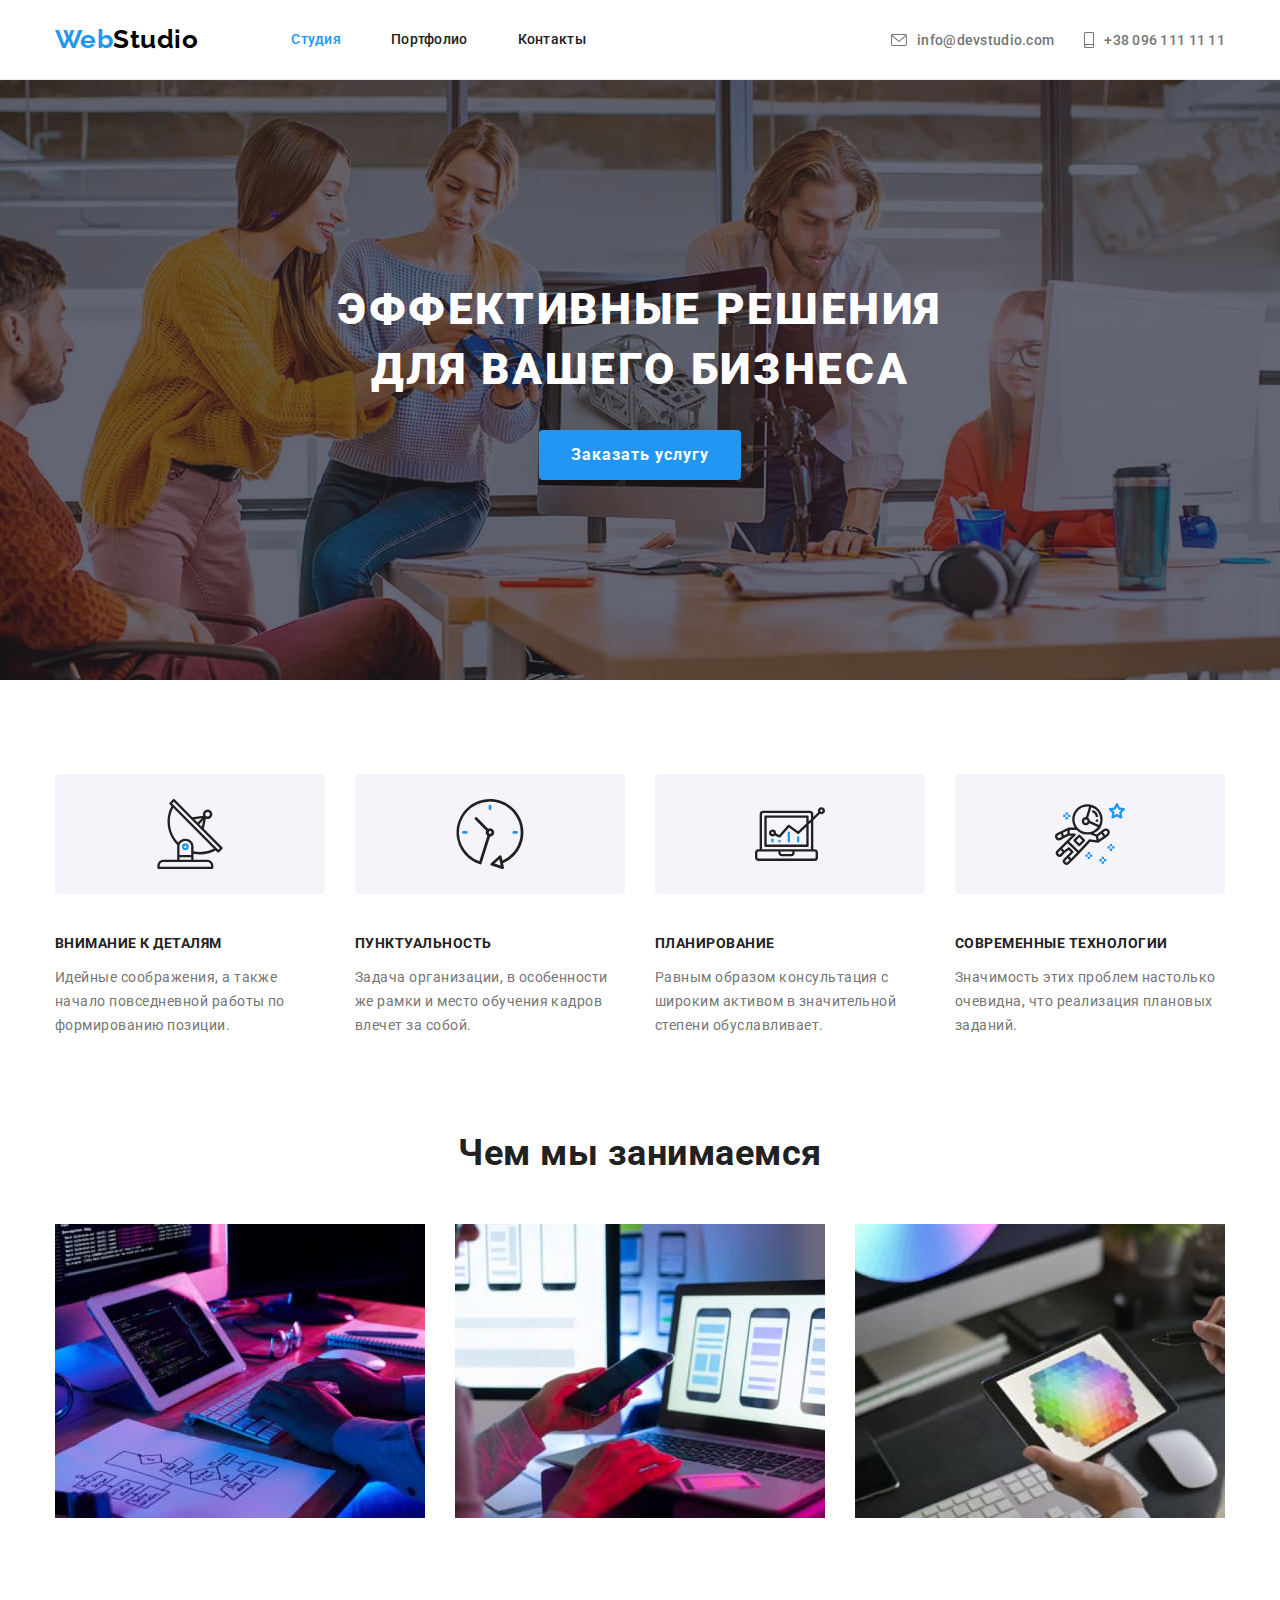
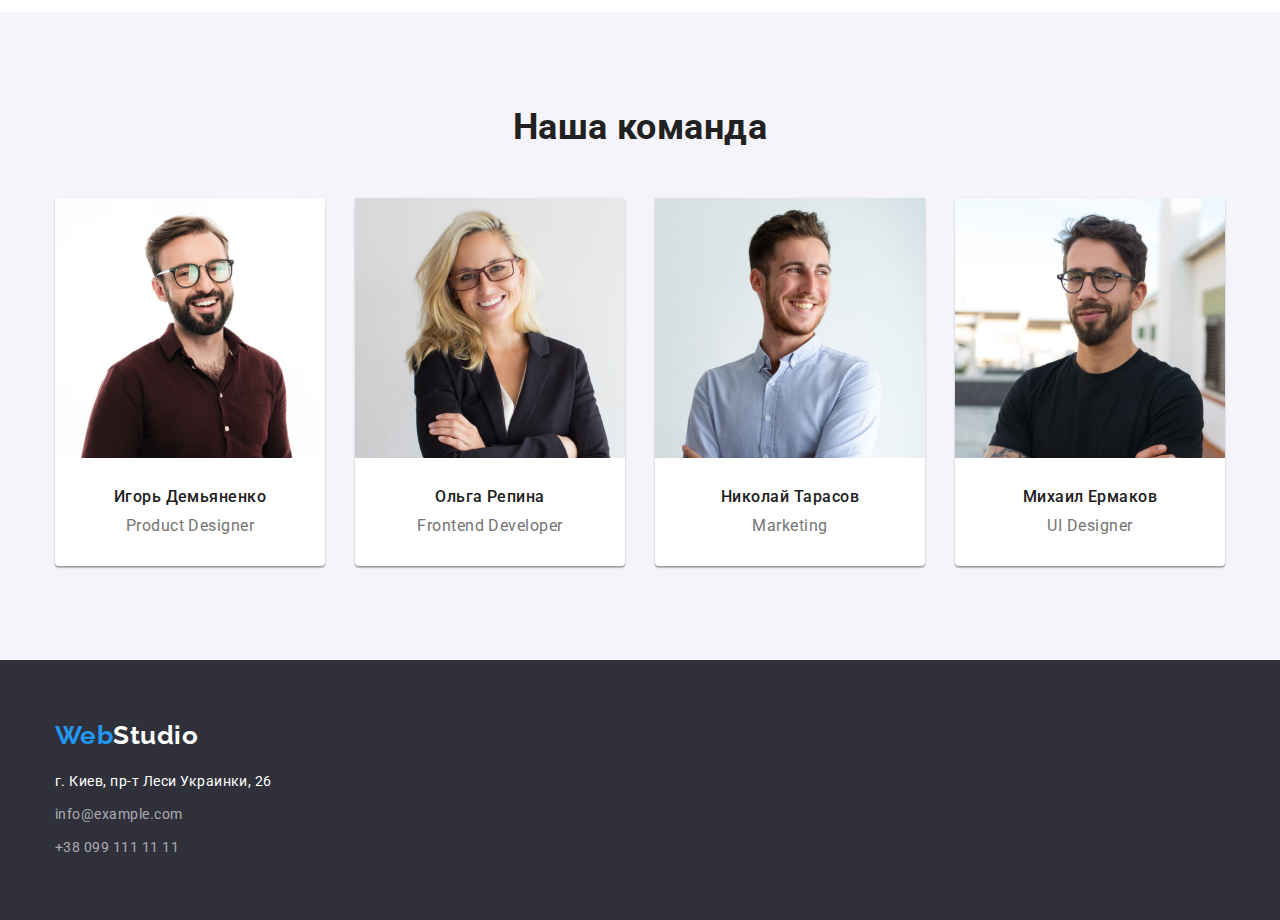
==== index.html @ 2cb815b3 "v0.2 header is over" ====
<!DOCTYPE html>
<html lang="ru">
<head>
	<meta charset="UTF-8">
	<meta http-equiv="X-UA-Compatible" content="IE=edge">
	<meta name="viewport" content="width=device-width, initial-scale=1.0">
	<title>Студия</title>   
	<meta name="description" content="студия разработчик программ создать сайт приложение">
	<link rel="preconnect" href="https://fonts.googleapis.com">
	<link rel="preconnect" href="https://fonts.gstatic.com" crossorigin>    
	<link href="https://fonts.googleapis.com/css2?family=Raleway:wght@700&family=Roboto:wght@400;500;700;900&display=swap" rel="stylesheet">
	<link rel="stylesheet" href="https://cdnjs.cloudflare.com/ajax/libs/modern-normalize/1.1.0/modern-normalize.min.css" />
	<link rel="stylesheet" href="./css/styles.css" />
</head>
<body>

	<header class="header">
		<div class="header-wrap container">
			<nav class="nav">
				<a class="logo logo-inner" href="./index.html" lang="en">
					Web<span class="header-logo-color">Studio</span>
				</a>
				<ul class="nav-list">
					<li class="nav-item">
						<a class="nav-link current" href="./index.html">
							Студия
						</a>
					</li>
					<li class="nav-item">
						<a class="nav-link" href="./portfolio.html">
							Портфолио
						</a>
					</li>
					<li class="nav-item">
						<a class="nav-link" href="#!">
							Контакты
						</a>
					</li>
				</ul>
			</nav>
			<ul class="contacts-list">
				<li class="contacts-item">
					<a class="contacts-link" href="mailto:info@devstudio.com">
						<svg class="icon-contacts" width="16" height="12">
							<use href="./images/icons.svg#icon-mail"></use>
						</svg>
						info@devstudio.com
					</a>
				</li>
				<li class="contacts-item">
					<a class="contacts-link" href="tel:+380961111111">
						<svg class="icon-contacts" width="10" height="16">
							<use href="./images/icons.svg#icon-telephone"></use>
						</svg>
						+38 096 111 11 11
					</a>
				</li>
			</ul>
		</div>
	</header>

	<main>

		<!-- Hero section -->
		<section class="hero-section overlay">
			<div class="container">
				<h1 class="hero-title">Эффективные решения для вашего бизнеса</h1>
				<button class="hero-btn" type="button">Заказать услугу</button>
			</div>
		</section>
				
		<!-- Our quality section -->
		<section class="section features-section">
			<div class="container">
				<h2 class="visually-hidden">Важные качества для Вашего бизнеса</h2>
				<ul class="features">
					<li class="features-item">
						<svg class="icon-feactures" width="270" height="120">
							<use href="./images/icons.svg#icon-features-1" ></use>
						</svg>
						<h3 class="features-title">Внимание к деталям</h3>
						<p>
							Идейные соображения, а также начало повседневной работы по формированию позиции.
						</p>
					</li>
					<li class="features-item">
						<svg class="icon-feactures" width="270" height="120">
							<use href="./images/icons.svg#icon-features-2"></use>
						</svg>
						<h3 class="features-title">Пунктуальность</h3>
						<p>
							Задача организации, в особенности же рамки и место обучения кадров влечет за собой.
						</p>
					</li>
					<li class="features-item">
						<svg class="icon-feactures" width="270" height="120">
							<use href="./images/icons.svg#icon-features-3"></use>
						</svg>
						<h3 class="features-title">Планирование</h3>
						<p>
							Равным образом консультация с широким активом в значительной степени обуславливает.
						</p>
					</li>
					<li class="features-item">
						<svg class="icon-feactures" width="270" height="120">
							<use href="./images/icons.svg#icon-features-4"></use>
						</svg>
						<h3 class="features-title">Современные технологии</h3>
						<p>
							Значимость этих проблем настолько очевидна, что реализация плановых заданий.
						</p>
					</li>
				</ul>
			</div>
		</section>
		
		<!-- What are we doing section -->
		<section class="section">
			<div class="container">
				<h2 class="section-title">Чем мы занимаемся</h2>
				<ul class="about">
					<li class="about-item">
						<img src="./images/what-we-are-doing-1.jpg" alt="Создаем структуру сайта" width="370" height="294">
					</li>
					<li class="about-item">
						<img src="./images/what-we-are-doing-2.jpg" alt="Адаптируем под мобильные платформы" width="370" height="294">
					</li>
					<li class="about-item">
						<img src="./images/what-we-are-doing-3.jpg" alt="Делаем оформление сайта" width="370" height="294">
					</li>
				</ul>
			</div>
		</section>
		
		<!-- Our teams section -->
		<section class="section teams-section">
			<div class="container">
				<h2 class="section-title">Наша команда</h2>
				<ul class="teams">
					<li class="teams-item">
						<img src="./images/team-member-1.jpg" alt="Член команды" width="270" height="260">
						<div class="teams-inner">
							<h3 class="teams-title">Игорь Демьяненко</h3>
							<p class="teams-text" lang="en">Product Designer</p>
						</div>
					</li>
					<li class="teams-item">
						<img src="./images/team-member-2.jpg" alt="Член команды" width="270" height="260">
						<div class="teams-inner">
							<h3 class="teams-title">Ольга Репина</h3>
							<p class="teams-text" lang="en">Frontend Developer</p>
						</div>
					</li>
					<li class="teams-item">
						<img src="./images/team-member-3.jpg" alt="Член команды" width="270" height="260">
						<div class="teams-inner">
							<h3 class="teams-title">Николай Тарасов</h3>
							<p class="teams-text" lang="en">Marketing</p>
						</div>
					</li>
					<li class="teams-item">
						<img src="./images/team-member-4.jpg" alt="Член команды" width="270" height="260">
						<div class="teams-inner">
							<h3 class="teams-title">Михаил Ермаков</h3>
							<p class="teams-text" lang="en">UI Designer</p>
						</div>
					</li>
				</ul>
			</div>
		</section>
		
	</main>

	<footer class="footer">
		<div class="container">
			<a class="logo" href="./index.html" lang="en">
				Web<span class="footer-logo-color">Studio</span>
			</a>
			<address class="address">
				<ul>
					<li class="address-item">
						<a class="address-link"
							href="https://www.google.com/maps/place/%D0%B1%D1%83%D0%BB.+%D0%9B%D0%B5%D1%81%D0%B8+%D0%A3%D0%BA%D1%80%D0%B0%D0%B8%D0%BD%D0%BA%D0%B8,+26,+%D0%9A%D0%B8%D0%B5%D0%B2,+02000/@50.4265807,30.5361971,17z/data=!3m1!4b1!4m5!3m4!1s0x40d4cf0e033ecbe9:0x57a4dffefec77da0!8m2!3d50.4265807!4d30.5383858"
							rel="noopener noreferrer" target="_blank">г. Киев, пр-т Леси Украинки, 26
						</a>
					</li>
					<li class="address-item">
						<a class="address-contact" href="mailto:info@example.com">
							info@example.com
						</a>
					</li>
					<li class="address-item">
						<a class="address-contact" href="tel:+380991111111">
							+38 099 111 11 11
						</a>
					</li>
				</ul>
			</address>
		</div>
	</footer>

</body>
</html>
---- css/styles.css ----
/* Variable --------------------------------------------------------------------------- */

:root {
  --title-primary-color: #ffffff;
  --title-secondary-color: #212121;

  --text-primary-color: #757575;
  --text-secondary-color: #212121;
  --text-tertiary-color: #ffffff;
  --accent-color: #2196f3;

  --background-primary: #ffffff;
  --background-secondary: #2f303a;
  --background-tertiary: #f5f4fa;

  --logo-second-part-header: #000000;
  --logo-second-part-footer: #ffffff;

  --contacts-footer: rgba(255, 255, 255, 0.6);

  --header-bottom-line: #ececec;
  --background-hero-btn-hvr: #188ce8;
  --background-filter-btn: #f5f4fa;
}

/* Basic Elements ----------------------------------------------------------------- */

body {
  font-family: 'Roboto', sans-serif;
  line-height: 1.17;
  letter-spacing: 0.03em;
  color: var(--text-primary-color);

  background-color: var(--background-primary);
}

h1,
h2,
h3,
h4,
h5,
h6,
ul,
p {
  margin: 0;
}

a {
  text-decoration: none;
}

ul {
  padding: 0;
  list-style-type: none;
}

img {
  display: block;
  max-width: 100%;
  height: auto;
}

/* Basic Layout -------------------------------------------------------------- */

.container {
  margin-left: auto;
  margin-right: auto;
  padding-left: 15px;
  padding-right: 15px;
  width: 1200px;
}

.section {
  padding-top: 94px;
  padding-bottom: 94px;
}

.features-section {
  padding-bottom: 0;
}

.teams-section {
  background-color: var(--background-tertiary);
}

.section-title {
  margin-bottom: 50px;

  font-weight: 700;
  font-size: 36px;
  text-align: center;
  color: var(--title-secondary-color);
}

.logo {
  font-family: 'Raleway', sans-serif;
  font-weight: 700;
  font-size: 26px;
  color: var(--accent-color);
}

.logo-inner {
  padding-top: 24px;
  padding-bottom: 25px;
}

.header-logo-color {
  color: var(--logo-second-part-header);
}

.footer-logo-color {
  color: var(--logo-second-part-footer);
}

.visually-hidden {
  position: absolute;
  white-space: nowrap;
  width: 1px;
  height: 1px;
  overflow: hidden;
  border: 0;
  padding: 0;
  clip: rect(0 0 0 0);
  clip-path: inset(50%);
  margin: -1px;
}

/* Header -----------------------------------------------------------------*/

.header {
  border-bottom-width: 1px;
  border-bottom-style: solid;
  border-bottom-color: var(--header-bottom-line);
}

.header-wrap {
  display: flex;
}

.nav {
  display: flex;
  align-items: center;
}

.nav-list {
  display: flex;
  margin-left: 93px;
}

.contacts-list {
  display: flex;
  align-items: center;
  margin-left: auto;
}

.nav-item + .nav-item {
  margin-left: 50px;
}

.contacts-item + .contacts-item {
  margin-left: 30px;
}

.nav-link,
.contacts-link {
  font-weight: 500;
  font-size: 14px;
  letter-spacing: 0.02em;
}

.nav-link {
  padding-top: 15px;
  padding-bottom: 15px;

  color: var(--text-secondary-color);
}

.nav-link.current {
  color: var(--accent-color);
}

.contacts-link {
  display: flex;
  align-items: center;
  padding-top: 15px;
  padding-bottom: 15px;

  color: inherit;
}

.nav-link:hover,
.nav-link:focus,
.contacts-link:hover,
.contacts-link:focus {
  color: var(--accent-color);
}

.icon-contacts {
  margin-right: 10px;
  fill: currentColor;
}

/* Content studio ---------------------------------------------------------------------*/

.hero-section {
  padding-top: 200px;
  padding-bottom: 200px;

  text-align: center;
}

.overlay {
  /* margin-left: auto;
  margin-right: auto;
  max-width: 1600px; */
  height: 600px;
  background-color: var(--background-secondary);
  background-image: linear-gradient(
      to right,
      rgba(47, 48, 58, 0.4),
      rgba(47, 48, 58, 0.4)
    ),
    url(../images/hero.jpg);
  background-repeat: no-repeat;
  background-position: center;
}

.hero-title {
  margin-bottom: 30px;
  width: 59%;
  margin-right: auto;
  margin-left: auto;

  font-weight: 900;
  font-size: 44px;
  line-height: 1.36;
  letter-spacing: 0.06em;
  text-transform: uppercase;
  color: var(--title-primary-color);
}

.hero-btn {
  padding: 10px 32px;
  min-width: 200px;

  font-weight: 700;
  font-size: 16px;
  line-height: 1.87;
  letter-spacing: 0.06em;
  color: var(--text-tertiary-color);

  background-color: var(--accent-color);
  border: 1px transparent;
  border-radius: 4px;
  box-shadow: 0px 4px 4px rgba(0, 0, 0, 0.15);

  cursor: pointer;
}

.hero-btn:hover,
.hero-btn:focus {
  background-color: var(--background-hero-btn-hvr);
}

.features {
  display: flex;

  font-size: 14px;
}

.features-item {
  width: calc((100% - 90px) / 4);

  line-height: 1.71;
}

.features-item + .features-item {
  margin-left: 30px;
}

.icon-feactures {
  margin-bottom: 30px;
}

.features-title {
  margin-bottom: 10px;

  font-weight: 700;
  font-size: 14px;
  text-transform: uppercase;
  color: var(--title-secondary-color);
}

.about {
  display: flex;
}

.about-item + .about-item {
  margin-left: 30px;
}

.teams {
  display: flex;

  font-size: 16px;
  text-align: center;
}

.teams-item {
  background-color: var(--background-primary);
  border-radius: 4px;
  box-shadow: 0px 1px 3px rgba(0, 0, 0, 0.12), 0px 1px 1px rgba(0, 0, 0, 0.14),
    0px 2px 1px rgba(0, 0, 0, 0.2);
}

.teams-item + .teams-item {
  margin-left: 30px;
}

.teams-inner {
  padding-top: 30px;
  padding-bottom: 30px;
}

.teams-title {
  font-weight: 500;
  font-size: 16px;
  color: var(--title-secondary-color);
}

.teams-text {
  margin-top: 10px;
}

/* Content portfolio ---------------------------------------------------------*/

.filter-list {
  display: flex;
  justify-content: center;
  margin-bottom: 50px;
}

.filter-item + .filter-item {
  margin-left: 8px;
}

.filter-btn {
  padding: 6px 22px;

  font-weight: 500;
  font-size: 16px;
  line-height: 1.63;
  letter-spacing: 0.03em;
  color: var(--text-secondary-color);

  background-color: var(--background-filter-btn);
  border: 1px transparent;
  border-radius: 4px;

  cursor: pointer;
}

.filter-btn:hover,
.filter-btn:focus {
  color: var(--text-tertiary-color);

  background-color: var(--accent-color);
  border: 1px transparent;
  box-shadow: 0px 2px 2px rgba(0, 0, 0, 0.12), 0px 1px 2px rgba(0, 0, 0, 0.08);
}

.portfolio-list {
  display: flex;
  flex-wrap: wrap;
}

.portfolio-item {
  width: calc((100% - 60px) / 3);
}

.portfolio-item:not(:nth-child(3n)) {
  margin-right: 30px;
}

.portfolio-item:not(:nth-last-child(-n + 3)) {
  margin-bottom: 30px;
}

.portfolio-link {
  font-weight: normal;
  font-size: 16px;
  line-height: 1.87;
  color: var(--text-primary-color);
}

.portfolio-text-wrap {
  padding: 20px 24px;

  border-bottom: 1px solid #eeeeee;
  border-right: 1px solid #eeeeee;
  border-left: 1px solid #eeeeee;
}

.portfolio-title {
  margin-bottom: 4px;

  font-weight: 700;
  font-size: 18px;
  line-height: 2;
  letter-spacing: 0.06em;
  color: var(--title-secondary-color);
}

/* Footer ------------------------------------------------------------------------ */

.footer {
  padding-top: 60px;
  padding-bottom: 60px;

  background-color: var(--background-secondary);
}

.address {
  margin-top: 20px;
}

.address-item {
  font-style: normal;
  font-size: 14px;
  line-height: 1.71;
  color: inherit;
}

.address-item + .address-item {
  margin-top: 9px;
}

.address-link {
  color: var(--text-tertiary-color);
}

.address-contact {
  color: var(--contacts-footer);
}

.address-contact:hover,
.address-contact:focus,
.address-link:hover,
.address-link:focus {
  color: var(--accent-color);
}
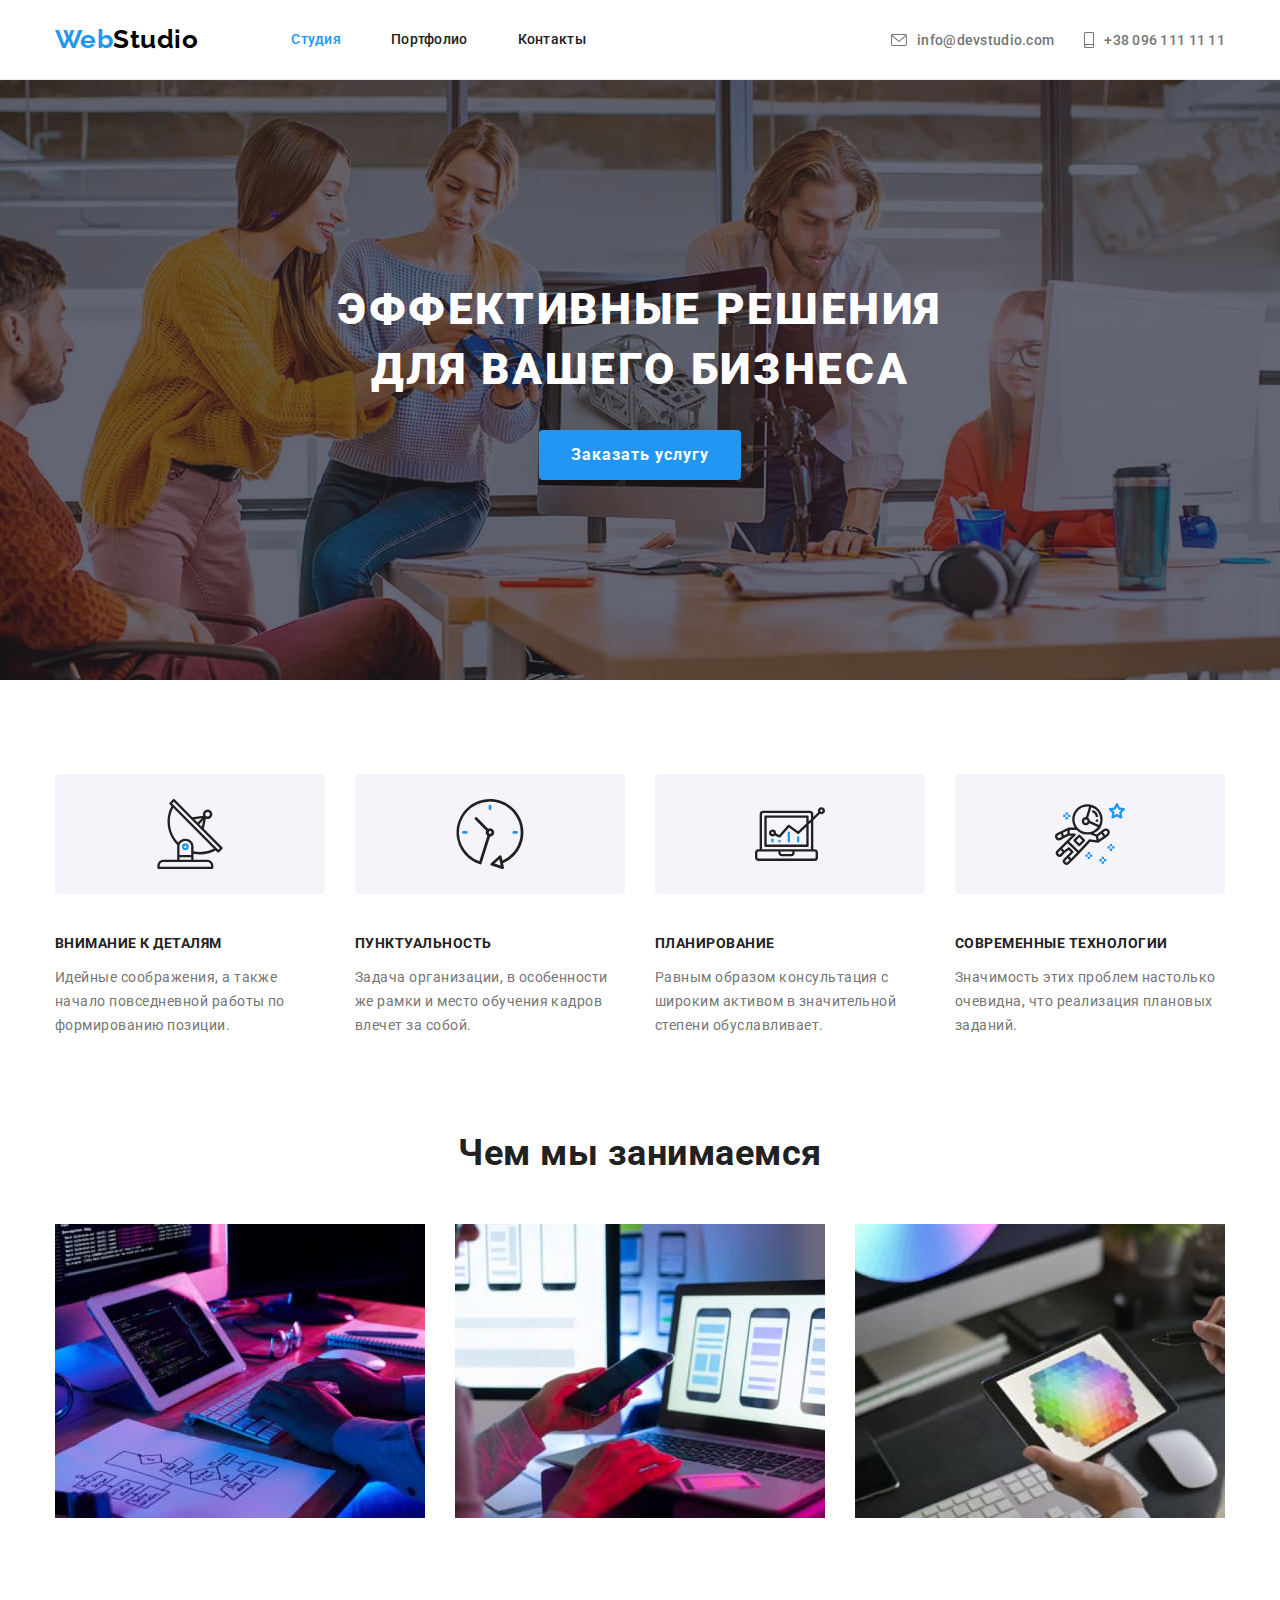
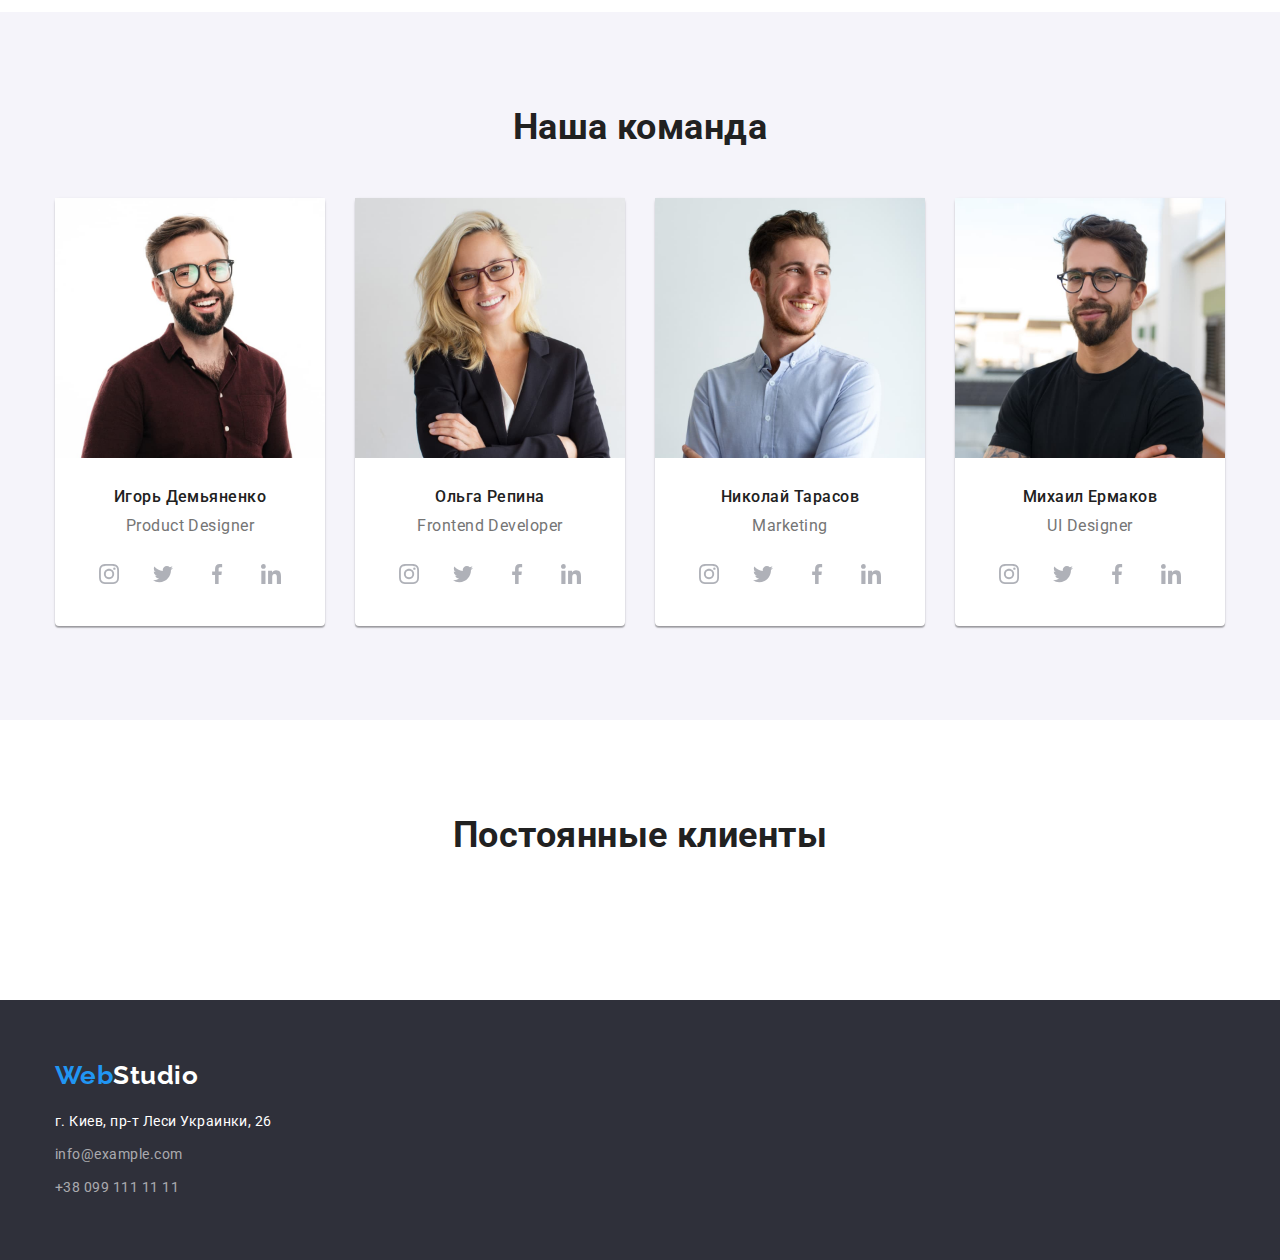
==== commit 0763b710: "v0.3 add social link in team section" ====
--- a/index.html
+++ b/index.html
@@ -75,7 +75,7 @@
 				<h2 class="visually-hidden">Важные качества для Вашего бизнеса</h2>
 				<ul class="features">
 					<li class="features-item">
-						<svg class="icon-feactures" width="270" height="120">
+						<svg class="icon-features" width="270" height="120">
 							<use href="./images/icons.svg#icon-features-1" ></use>
 						</svg>
 						<h3 class="features-title">Внимание к деталям</h3>
@@ -84,7 +84,7 @@
 						</p>
 					</li>
 					<li class="features-item">
-						<svg class="icon-feactures" width="270" height="120">
+						<svg class="icon-features" width="270" height="120">
 							<use href="./images/icons.svg#icon-features-2"></use>
 						</svg>
 						<h3 class="features-title">Пунктуальность</h3>
@@ -93,7 +93,7 @@
 						</p>
 					</li>
 					<li class="features-item">
-						<svg class="icon-feactures" width="270" height="120">
+						<svg class="icon-features" width="270" height="120">
 							<use href="./images/icons.svg#icon-features-3"></use>
 						</svg>
 						<h3 class="features-title">Планирование</h3>
@@ -102,7 +102,7 @@
 						</p>
 					</li>
 					<li class="features-item">
-						<svg class="icon-feactures" width="270" height="120">
+						<svg class="icon-features" width="270" height="120">
 							<use href="./images/icons.svg#icon-features-4"></use>
 						</svg>
 						<h3 class="features-title">Современные технологии</h3>
@@ -132,39 +132,169 @@
 			</div>
 		</section>
 		
-		<!-- Our teams section -->
-		<section class="section teams-section">
+		<!-- Our team section -->
+		<section class="section team-section">
 			<div class="container">
 				<h2 class="section-title">Наша команда</h2>
-				<ul class="teams">
-					<li class="teams-item">
+				<ul class="team">
+					<li class="team-item">
 						<img src="./images/team-member-1.jpg" alt="Член команды" width="270" height="260">
-						<div class="teams-inner">
-							<h3 class="teams-title">Игорь Демьяненко</h3>
-							<p class="teams-text" lang="en">Product Designer</p>
+						<div class="team-inner">
+							<h3 class="team-title">Игорь Демьяненко</h3>
+							<p class="team-text" lang="en">Product Designer</p>
+							<ul class="team-socials">
+								<li class="team-socials-item">
+									<a class="team-socials-link" href="https://www.instagram.com/?hl=ru" rel="noopener noreferrer" target="_blank">
+										<svg class="team-socials-icon" width="20" height="20">
+											<use href="./images/icons.svg#icon-social-instagram-1"></use>
+										</svg>
+									</a>
+								</li>
+								<li class="team-socials-item">
+									<a class="team-socials-link" href="https://twitter.com/?lang=ru" rel="noopener noreferrer" target="_blank">
+										<svg class="team-socials-icon" width="20" height="20">
+											<use href="./images/icons.svg#icon-social-twitter-2"></use>
+										</svg>
+									</a>
+								</li>
+								<li class="team-socials-item">
+									<a class="team-socials-link" href="https://www.facebook.com/" rel="noopener noreferrer" target="_blank">
+										<svg class="team-socials-icon" width="20" height="20">
+											<use href="./images/icons.svg#icon-social-facebook-3"></use>
+										</svg>
+									</a>
+								</li>
+								<li class="team-socials-item">
+									<a class="team-socials-link" href="https://www.linkedin.com/" rel="noopener noreferrer" target="_blank">
+										<svg class="team-socials-icon" width="20" height="20">
+											<use href="./images/icons.svg#icon-social-linkedin-4"></use>
+										</svg>
+									</a>
+								</li>
+							</ul>
 						</div>
 					</li>
-					<li class="teams-item">
+					<li class="team-item">
 						<img src="./images/team-member-2.jpg" alt="Член команды" width="270" height="260">
-						<div class="teams-inner">
-							<h3 class="teams-title">Ольга Репина</h3>
-							<p class="teams-text" lang="en">Frontend Developer</p>
+						<div class="team-inner">
+							<h3 class="team-title">Ольга Репина</h3>
+							<p class="team-text" lang="en">Frontend Developer</p>
+							<ul class="team-socials">
+								<li class="team-socials-item">
+									<a class="team-socials-link" href="https://www.instagram.com/?hl=ru" rel="noopener noreferrer" target="_blank">
+										<svg class="team-socials-icon" width="20" height="20">
+											<use href="./images/icons.svg#icon-social-instagram-1"></use>
+										</svg>
+									</a>
+								</li>
+								<li class="team-socials-item">
+									<a class="team-socials-link" href="https://twitter.com/?lang=ru" rel="noopener noreferrer" target="_blank">
+										<svg class="team-socials-icon" width="20" height="20">
+											<use href="./images/icons.svg#icon-social-twitter-2"></use>
+										</svg>
+									</a>
+								</li>
+								<li class="team-socials-item">
+									<a class="team-socials-link" href="https://www.facebook.com/" rel="noopener noreferrer" target="_blank">
+										<svg class="team-socials-icon" width="20" height="20">
+											<use href="./images/icons.svg#icon-social-facebook-3"></use>
+										</svg>
+									</a>
+								</li>
+								<li class="team-socials-item">
+									<a class="team-socials-link" href="https://www.linkedin.com/" rel="noopener noreferrer" target="_blank">
+										<svg class="team-socials-icon" width="20" height="20">
+											<use href="./images/icons.svg#icon-social-linkedin-4"></use>
+										</svg>
+									</a>
+								</li>
+							</ul>
 						</div>
 					</li>
-					<li class="teams-item">
+					<li class="team-item">
 						<img src="./images/team-member-3.jpg" alt="Член команды" width="270" height="260">
-						<div class="teams-inner">
-							<h3 class="teams-title">Николай Тарасов</h3>
-							<p class="teams-text" lang="en">Marketing</p>
+						<div class="team-inner">
+							<h3 class="team-title">Николай Тарасов</h3>
+							<p class="team-text" lang="en">Marketing</p>
+							<ul class="team-socials">
+								<li class="team-socials-item">
+									<a class="team-socials-link" href="https://www.instagram.com/?hl=ru" rel="noopener noreferrer" target="_blank">
+										<svg class="team-socials-icon" width="20" height="20">
+											<use href="./images/icons.svg#icon-social-instagram-1"></use>
+										</svg>
+									</a>
+								</li>
+								<li class="team-socials-item">
+									<a class="team-socials-link" href="https://twitter.com/?lang=ru" rel="noopener noreferrer" target="_blank">
+										<svg class="team-socials-icon" width="20" height="20">
+											<use href="./images/icons.svg#icon-social-twitter-2"></use>
+										</svg>
+									</a>
+								</li>
+								<li class="team-socials-item">
+									<a class="team-socials-link" href="https://www.facebook.com/" rel="noopener noreferrer" target="_blank">
+										<svg class="team-socials-icon" width="20" height="20">
+											<use href="./images/icons.svg#icon-social-facebook-3"></use>
+										</svg>
+									</a>
+								</li>
+								<li class="team-socials-item">
+									<a class="team-socials-link" href="https://www.linkedin.com/" rel="noopener noreferrer" target="_blank">
+										<svg class="team-socials-icon" width="20" height="20">
+											<use href="./images/icons.svg#icon-social-linkedin-4"></use>
+										</svg>
+									</a>
+								</li>
+							</ul>
 						</div>
 					</li>
-					<li class="teams-item">
+					<li class="team-item">
 						<img src="./images/team-member-4.jpg" alt="Член команды" width="270" height="260">
-						<div class="teams-inner">
-							<h3 class="teams-title">Михаил Ермаков</h3>
-							<p class="teams-text" lang="en">UI Designer</p>
+						<div class="team-inner">
+							<h3 class="team-title">Михаил Ермаков</h3>
+							<p class="team-text" lang="en">UI Designer</p>
+							<ul class="team-socials">
+								<li class="team-socials-item">
+									<a class="team-socials-link" href="https://www.instagram.com/?hl=ru" rel="noopener noreferrer" target="_blank">
+										<svg class="team-socials-icon" width="20" height="20">
+											<use href="./images/icons.svg#icon-social-instagram-1"></use>
+										</svg>
+									</a>
+								</li>
+								<li class="team-socials-item">
+									<a class="team-socials-link" href="https://twitter.com/?lang=ru" rel="noopener noreferrer" target="_blank">
+										<svg class="team-socials-icon" width="20" height="20">
+											<use href="./images/icons.svg#icon-social-twitter-2"></use>
+										</svg>
+									</a>
+								</li>
+								<li class="team-socials-item">
+									<a class="team-socials-link" href="https://www.facebook.com/" rel="noopener noreferrer" target="_blank">
+										<svg class="team-socials-icon" width="20" height="20">
+											<use href="./images/icons.svg#icon-social-facebook-3"></use>
+										</svg>
+									</a>
+								</li>
+								<li class="team-socials-item">
+									<a class="team-socials-link" href="https://www.linkedin.com/" rel="noopener noreferrer" target="_blank">
+										<svg class="team-socials-icon" width="20" height="20">
+											<use href="./images/icons.svg#icon-social-linkedin-4"></use>
+										</svg>
+									</a>
+								</li>
+							</ul>
 						</div>
 					</li>
+				</ul>
+			</div>
+		</section>
+
+		<!-- Permanent clients -->
+		<section class="section">
+			<div class="container">
+				<h2 class="section-title">Постоянные клиенты</h2>
+				<ul class="about">
+					
 				</ul>
 			</div>
 		</section>
--- a/css/styles.css
+++ b/css/styles.css
@@ -8,6 +8,7 @@
   --text-secondary-color: #212121;
   --text-tertiary-color: #ffffff;
   --accent-color: #2196f3;
+  --button-primary-color: #afb1b8;
 
   --background-primary: #ffffff;
   --background-secondary: #2f303a;
@@ -79,7 +80,7 @@
   padding-bottom: 0;
 }
 
-.teams-section {
+.team-section {
   background-color: var(--background-tertiary);
 }
 
@@ -210,9 +211,6 @@
 }
 
 .overlay {
-  /* margin-left: auto;
-  margin-right: auto;
-  max-width: 1600px; */
   height: 600px;
   background-color: var(--background-secondary);
   background-image: linear-gradient(
@@ -278,7 +276,7 @@
   margin-left: 30px;
 }
 
-.icon-feactures {
+.icon-features {
   margin-bottom: 30px;
 }
 
@@ -299,37 +297,72 @@
   margin-left: 30px;
 }
 
-.teams {
+.team {
   display: flex;
 
   font-size: 16px;
   text-align: center;
 }
 
-.teams-item {
+.team-item {
   background-color: var(--background-primary);
   border-radius: 4px;
   box-shadow: 0px 1px 3px rgba(0, 0, 0, 0.12), 0px 1px 1px rgba(0, 0, 0, 0.14),
     0px 2px 1px rgba(0, 0, 0, 0.2);
 }
 
-.teams-item + .teams-item {
+.team-item + .team-item {
   margin-left: 30px;
 }
 
-.teams-inner {
+.team-inner {
   padding-top: 30px;
+  padding-left: 32px;
   padding-bottom: 30px;
-}
-
-.teams-title {
+  padding-right: 32px;
+}
+
+.team-title {
+  margin-bottom: 10px;
+
   font-weight: 500;
   font-size: 16px;
   color: var(--title-secondary-color);
 }
 
-.teams-text {
-  margin-top: 10px;
+.team-text {
+  margin-bottom: 16px;
+}
+
+.team-socials {
+  display: flex;
+}
+
+.team-socials-item + .team-socials-item {
+  margin-left: 10px;
+}
+
+.team-socials-link {
+  display: flex;
+  justify-content: center;
+  align-items: center;
+
+  width: 44px;
+  height: 44px;
+  border: none;
+  border-radius: 50%;
+  background-color: var(--background-primary);
+  color: var(--button-primary-color);
+}
+
+.team-socials-link:hover,
+.team-socials-link:focus {
+  background-color: var(--accent-color);
+  color: var(--background-primary);
+}
+
+.team-socials-icon {
+  fill: currentColor;
 }
 
 /* Content portfolio ---------------------------------------------------------*/
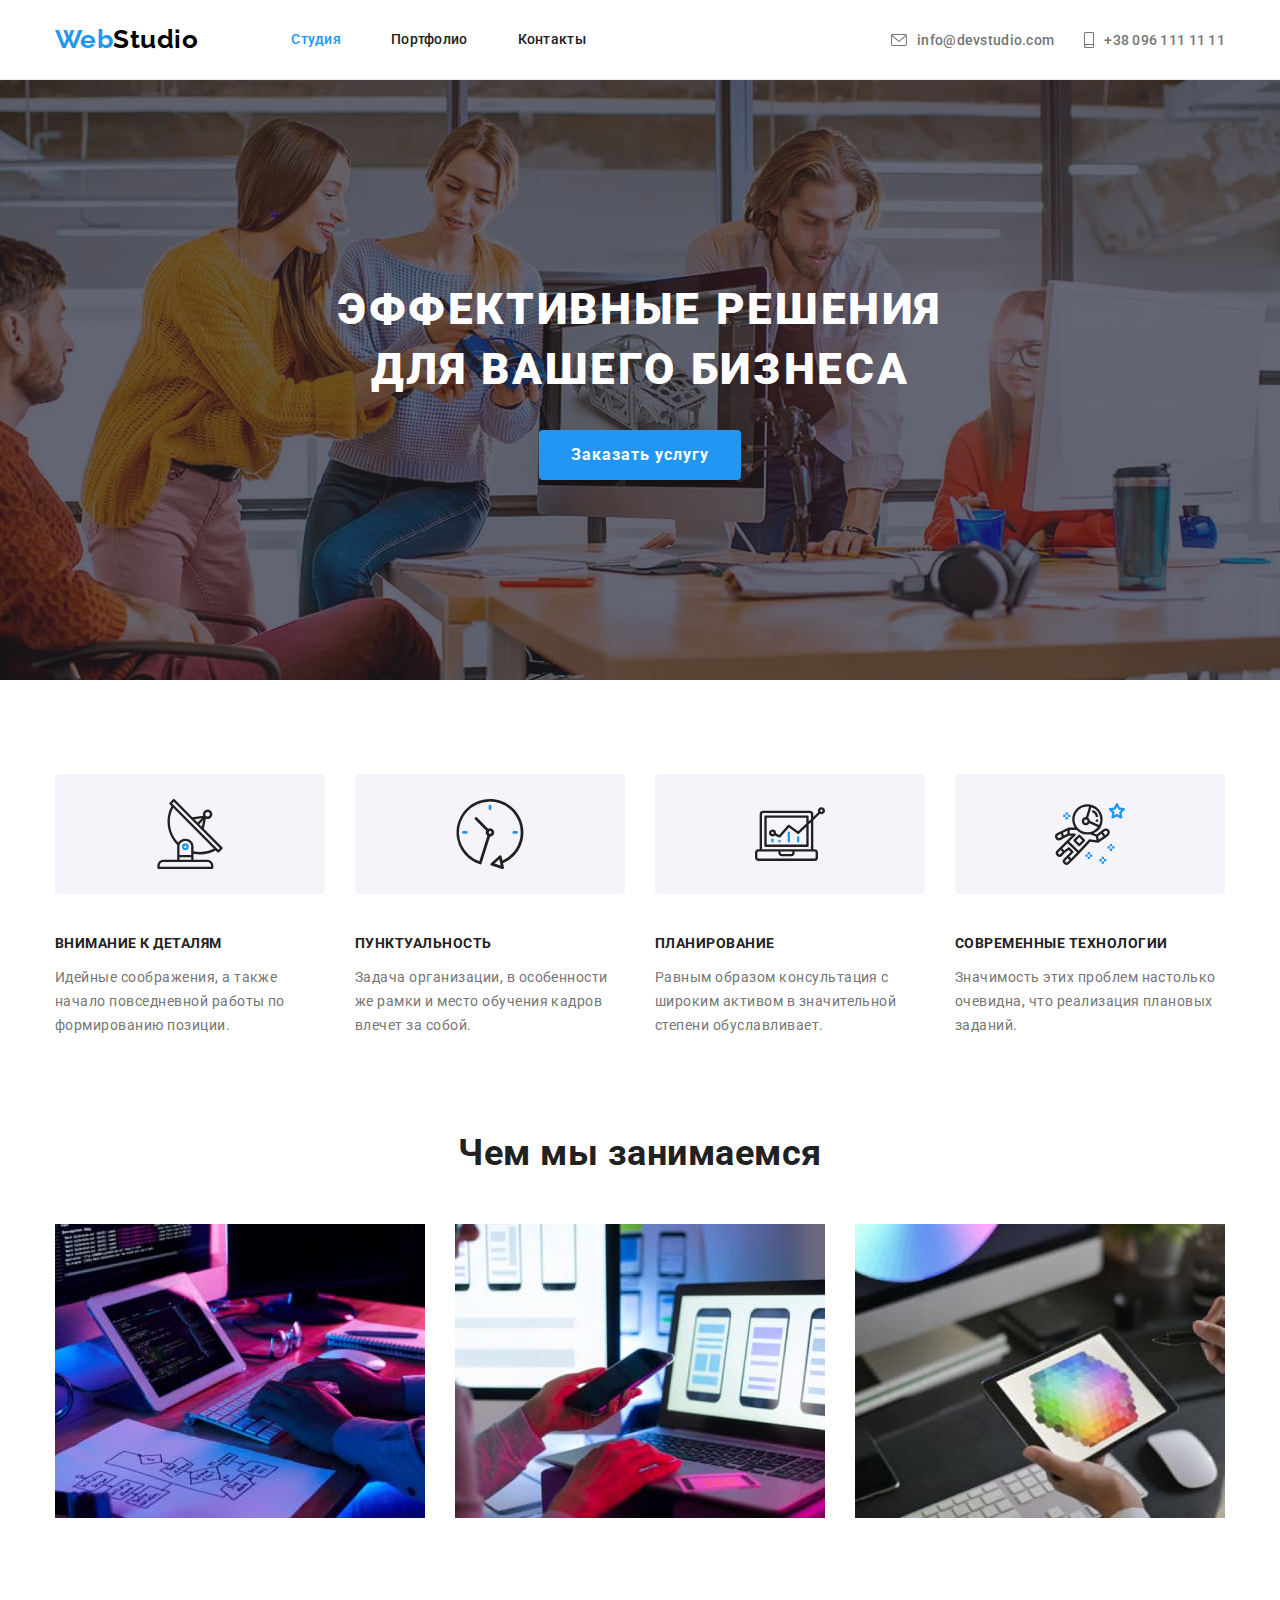
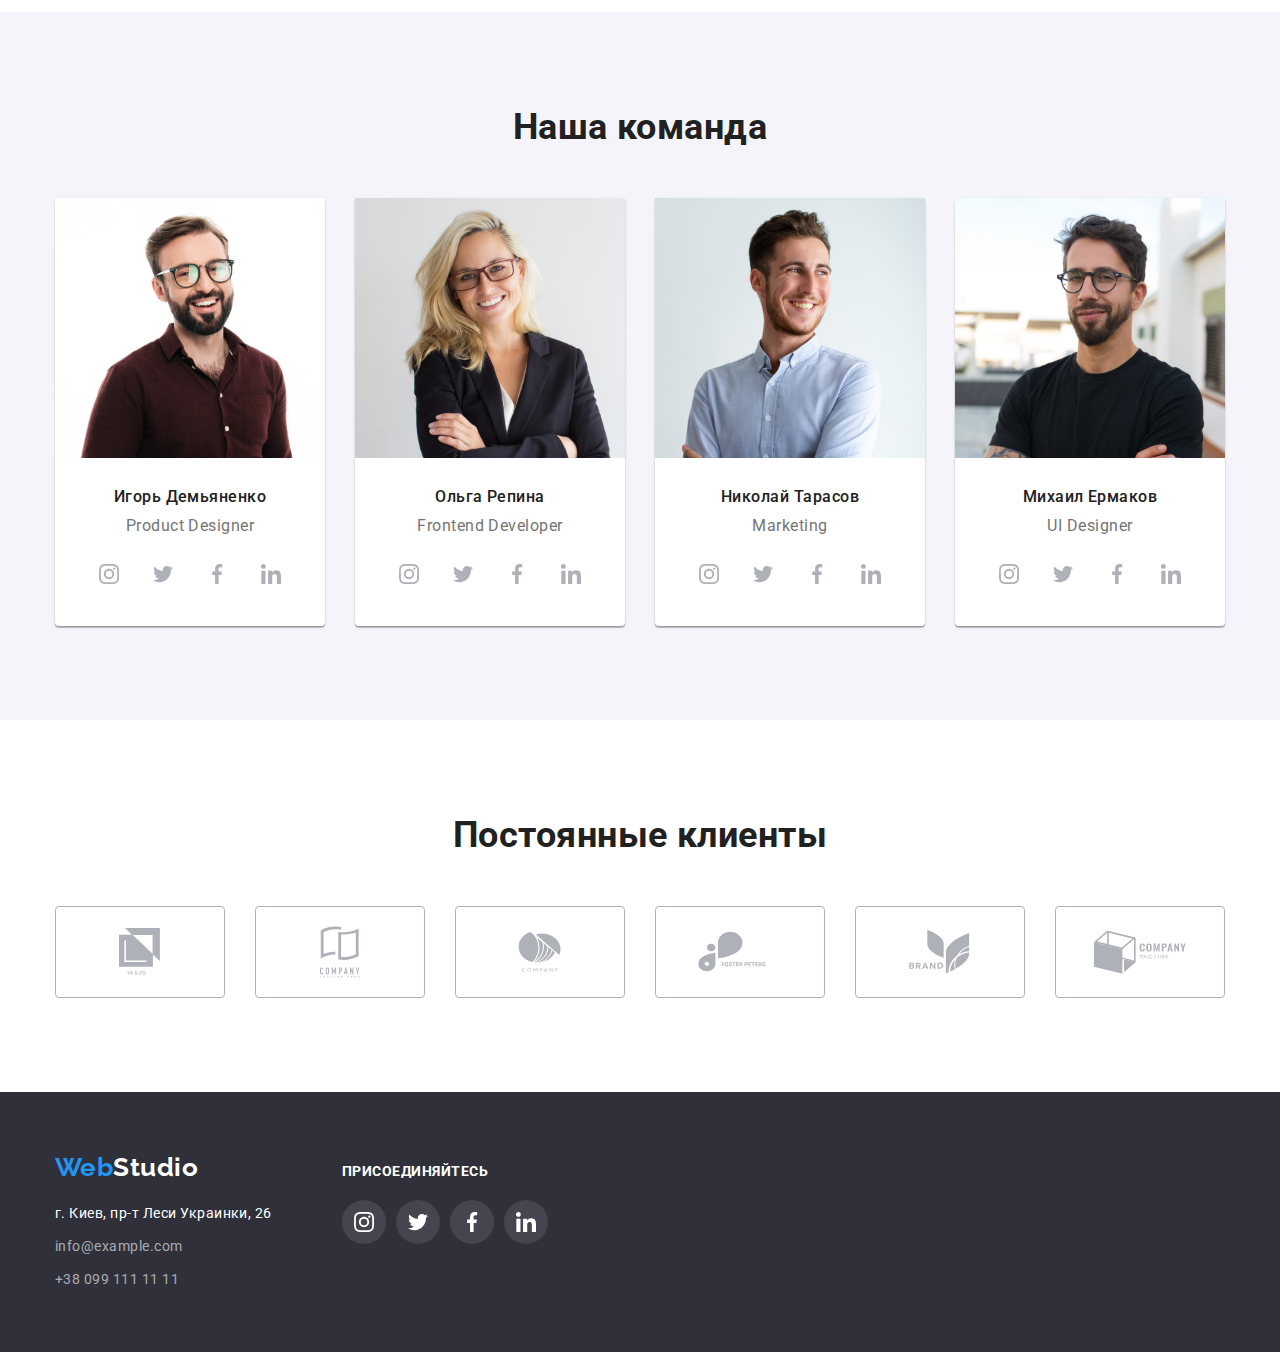
==== commit ed1e49a7: "v0.31 add почти всё" ====
--- a/index.html
+++ b/index.html
@@ -69,7 +69,7 @@
 			</div>
 		</section>
 				
-		<!-- Our quality section -->
+		<!-- Features section -->
 		<section class="section features-section">
 			<div class="container">
 				<h2 class="visually-hidden">Важные качества для Вашего бизнеса</h2>
@@ -114,7 +114,7 @@
 			</div>
 		</section>
 		
-		<!-- What are we doing section -->
+		<!-- About us section -->
 		<section class="section">
 			<div class="container">
 				<h2 class="section-title">Чем мы занимаемся</h2>
@@ -145,28 +145,28 @@
 							<ul class="team-socials">
 								<li class="team-socials-item">
 									<a class="team-socials-link" href="https://www.instagram.com/?hl=ru" rel="noopener noreferrer" target="_blank">
-										<svg class="team-socials-icon" width="20" height="20">
+										<svg class="icon-team-socials" width="20" height="20">
 											<use href="./images/icons.svg#icon-social-instagram-1"></use>
 										</svg>
 									</a>
 								</li>
 								<li class="team-socials-item">
 									<a class="team-socials-link" href="https://twitter.com/?lang=ru" rel="noopener noreferrer" target="_blank">
-										<svg class="team-socials-icon" width="20" height="20">
+										<svg class="icon-team-socials" width="20" height="20">
 											<use href="./images/icons.svg#icon-social-twitter-2"></use>
 										</svg>
 									</a>
 								</li>
 								<li class="team-socials-item">
 									<a class="team-socials-link" href="https://www.facebook.com/" rel="noopener noreferrer" target="_blank">
-										<svg class="team-socials-icon" width="20" height="20">
+										<svg class="icon-team-socials" width="20" height="20">
 											<use href="./images/icons.svg#icon-social-facebook-3"></use>
 										</svg>
 									</a>
 								</li>
 								<li class="team-socials-item">
 									<a class="team-socials-link" href="https://www.linkedin.com/" rel="noopener noreferrer" target="_blank">
-										<svg class="team-socials-icon" width="20" height="20">
+										<svg class="icon-team-socials" width="20" height="20">
 											<use href="./images/icons.svg#icon-social-linkedin-4"></use>
 										</svg>
 									</a>
@@ -182,28 +182,28 @@
 							<ul class="team-socials">
 								<li class="team-socials-item">
 									<a class="team-socials-link" href="https://www.instagram.com/?hl=ru" rel="noopener noreferrer" target="_blank">
-										<svg class="team-socials-icon" width="20" height="20">
+										<svg class="icon-team-socials" width="20" height="20">
 											<use href="./images/icons.svg#icon-social-instagram-1"></use>
 										</svg>
 									</a>
 								</li>
 								<li class="team-socials-item">
 									<a class="team-socials-link" href="https://twitter.com/?lang=ru" rel="noopener noreferrer" target="_blank">
-										<svg class="team-socials-icon" width="20" height="20">
+										<svg class="icon-team-socials" width="20" height="20">
 											<use href="./images/icons.svg#icon-social-twitter-2"></use>
 										</svg>
 									</a>
 								</li>
 								<li class="team-socials-item">
 									<a class="team-socials-link" href="https://www.facebook.com/" rel="noopener noreferrer" target="_blank">
-										<svg class="team-socials-icon" width="20" height="20">
+										<svg class="icon-team-socials" width="20" height="20">
 											<use href="./images/icons.svg#icon-social-facebook-3"></use>
 										</svg>
 									</a>
 								</li>
 								<li class="team-socials-item">
 									<a class="team-socials-link" href="https://www.linkedin.com/" rel="noopener noreferrer" target="_blank">
-										<svg class="team-socials-icon" width="20" height="20">
+										<svg class="icon-team-socials" width="20" height="20">
 											<use href="./images/icons.svg#icon-social-linkedin-4"></use>
 										</svg>
 									</a>
@@ -219,28 +219,28 @@
 							<ul class="team-socials">
 								<li class="team-socials-item">
 									<a class="team-socials-link" href="https://www.instagram.com/?hl=ru" rel="noopener noreferrer" target="_blank">
-										<svg class="team-socials-icon" width="20" height="20">
+										<svg class="icon-team-socials" width="20" height="20">
 											<use href="./images/icons.svg#icon-social-instagram-1"></use>
 										</svg>
 									</a>
 								</li>
 								<li class="team-socials-item">
 									<a class="team-socials-link" href="https://twitter.com/?lang=ru" rel="noopener noreferrer" target="_blank">
-										<svg class="team-socials-icon" width="20" height="20">
+										<svg class="icon-team-socials" width="20" height="20">
 											<use href="./images/icons.svg#icon-social-twitter-2"></use>
 										</svg>
 									</a>
 								</li>
 								<li class="team-socials-item">
 									<a class="team-socials-link" href="https://www.facebook.com/" rel="noopener noreferrer" target="_blank">
-										<svg class="team-socials-icon" width="20" height="20">
+										<svg class="icon-team-socials" width="20" height="20">
 											<use href="./images/icons.svg#icon-social-facebook-3"></use>
 										</svg>
 									</a>
 								</li>
 								<li class="team-socials-item">
 									<a class="team-socials-link" href="https://www.linkedin.com/" rel="noopener noreferrer" target="_blank">
-										<svg class="team-socials-icon" width="20" height="20">
+										<svg class="icon-team-socials" width="20" height="20">
 											<use href="./images/icons.svg#icon-social-linkedin-4"></use>
 										</svg>
 									</a>
@@ -256,28 +256,28 @@
 							<ul class="team-socials">
 								<li class="team-socials-item">
 									<a class="team-socials-link" href="https://www.instagram.com/?hl=ru" rel="noopener noreferrer" target="_blank">
-										<svg class="team-socials-icon" width="20" height="20">
+										<svg class="icon-team-socials" width="20" height="20">
 											<use href="./images/icons.svg#icon-social-instagram-1"></use>
 										</svg>
 									</a>
 								</li>
 								<li class="team-socials-item">
 									<a class="team-socials-link" href="https://twitter.com/?lang=ru" rel="noopener noreferrer" target="_blank">
-										<svg class="team-socials-icon" width="20" height="20">
+										<svg class="icon-team-socials" width="20" height="20">
 											<use href="./images/icons.svg#icon-social-twitter-2"></use>
 										</svg>
 									</a>
 								</li>
 								<li class="team-socials-item">
 									<a class="team-socials-link" href="https://www.facebook.com/" rel="noopener noreferrer" target="_blank">
-										<svg class="team-socials-icon" width="20" height="20">
+										<svg class="icon-team-socials" width="20" height="20">
 											<use href="./images/icons.svg#icon-social-facebook-3"></use>
 										</svg>
 									</a>
 								</li>
 								<li class="team-socials-item">
 									<a class="team-socials-link" href="https://www.linkedin.com/" rel="noopener noreferrer" target="_blank">
-										<svg class="team-socials-icon" width="20" height="20">
+										<svg class="icon-team-socials" width="20" height="20">
 											<use href="./images/icons.svg#icon-social-linkedin-4"></use>
 										</svg>
 									</a>
@@ -289,12 +289,53 @@
 			</div>
 		</section>
 
-		<!-- Permanent clients -->
+		<!-- Regular clients section -->
 		<section class="section">
 			<div class="container">
 				<h2 class="section-title">Постоянные клиенты</h2>
-				<ul class="about">
-					
+				<ul class="clients">
+					<li class="clients-item">
+						<a class="clients-link" href="#!">
+							<svg class="icon-clients" width="41" height="47">
+								<use href="./images/icons.svg#icon-our-regular-clients-1"></use>
+							</svg>
+						</a>
+					</li>
+					<li class="clients-item">
+						<a class="clients-link" href="#!">
+							<svg class="icon-clients" width="40" height="52">
+								<use href="./images/icons.svg#icon-our-regular-clients-2"></use>
+							</svg>
+						</a>
+					</li>
+					<li class="clients-item">
+						<a class="clients-link" href="#!">
+							<svg class="icon-clients" width="43" height="41">
+								<use href="./images/icons.svg#icon-our-regular-clients-3"></use>
+							</svg>
+						</a>
+					</li>
+					<li class="clients-item">
+						<a class="clients-link" href="#!">
+							<svg class="icon-clients" width="84" height="41">
+								<use href="./images/icons.svg#icon-our-regular-clients-4"></use>
+							</svg>
+						</a>
+					</li>
+					<li class="clients-item">
+						<a class="clients-link" href="#!">
+							<svg class="icon-clients" width="63" height="45">
+								<use href="./images/icons.svg#icon-our-regular-clients-5"></use>
+							</svg>
+						</a>
+					</li>
+					<li class="clients-item">
+						<a class="clients-link" href="#!">
+							<svg class="icon-clients" width="94" height="44">
+								<use href="./images/icons.svg#icon-our-regular-clients-6"></use>
+							</svg>
+						</a>
+					</li>
 				</ul>
 			</div>
 		</section>
@@ -302,30 +343,67 @@
 	</main>
 
 	<footer class="footer">
-		<div class="container">
-			<a class="logo" href="./index.html" lang="en">
-				Web<span class="footer-logo-color">Studio</span>
-			</a>
-			<address class="address">
-				<ul>
-					<li class="address-item">
-						<a class="address-link"
-							href="https://www.google.com/maps/place/%D0%B1%D1%83%D0%BB.+%D0%9B%D0%B5%D1%81%D0%B8+%D0%A3%D0%BA%D1%80%D0%B0%D0%B8%D0%BD%D0%BA%D0%B8,+26,+%D0%9A%D0%B8%D0%B5%D0%B2,+02000/@50.4265807,30.5361971,17z/data=!3m1!4b1!4m5!3m4!1s0x40d4cf0e033ecbe9:0x57a4dffefec77da0!8m2!3d50.4265807!4d30.5383858"
-							rel="noopener noreferrer" target="_blank">г. Киев, пр-т Леси Украинки, 26
-						</a>
-					</li>
-					<li class="address-item">
-						<a class="address-contact" href="mailto:info@example.com">
-							info@example.com
-						</a>
-					</li>
-					<li class="address-item">
-						<a class="address-contact" href="tel:+380991111111">
-							+38 099 111 11 11
-						</a>
-					</li>
-				</ul>
-			</address>
+		<div class="footer-wrap container">
+			<div class="footer-adress-wrap">
+				<a class="logo" href="./index.html" lang="en">
+					Web<span class="footer-logo-color">Studio</span>
+				</a>
+				<address class="address">
+					<ul>
+						<li class="address-item">
+							<a class="address-link"
+								href="https://www.google.com/maps/place/%D0%B1%D1%83%D0%BB.+%D0%9B%D0%B5%D1%81%D0%B8+%D0%A3%D0%BA%D1%80%D0%B0%D0%B8%D0%BD%D0%BA%D0%B8,+26,+%D0%9A%D0%B8%D0%B5%D0%B2,+02000/@50.4265807,30.5361971,17z/data=!3m1!4b1!4m5!3m4!1s0x40d4cf0e033ecbe9:0x57a4dffefec77da0!8m2!3d50.4265807!4d30.5383858"
+								rel="noopener noreferrer" target="_blank">г. Киев, пр-т Леси Украинки, 26
+							</a>
+						</li>
+						<li class="address-item">
+							<a class="address-contact" href="mailto:info@example.com">
+								info@example.com
+							</a>
+						</li>
+						<li class="address-item">
+							<a class="address-contact" href="tel:+380991111111">
+								+38 099 111 11 11
+							</a>
+						</li>
+					</ul>
+				</address>
+			</div>
+			<div class="footer-social-wrap">
+				<p class="footer-social-text">
+					Присоединяйтесь
+				</p>
+				<ul class="socials">
+					<li class="socials-item">
+						<a class="socials-link" href="https://www.instagram.com/?hl=ru" rel="noopener noreferrer" target="_blank">
+							<svg class="icon-socials" width="20" height="20">
+								<use href="./images/icons.svg#icon-social-instagram-1"></use>
+							</svg>
+						</a>
+					</li>
+					<li class="socials-item">
+						<a class="socials-link" href="https://twitter.com/?lang=ru" rel="noopener noreferrer" target="_blank">
+							<svg class="icon-socials" width="20" height="20">
+								<use href="./images/icons.svg#icon-social-twitter-2"></use>
+							</svg>
+						</a>
+					</li>
+					<li class="socials-item">
+						<a class="socials-link" href="https://www.facebook.com/" rel="noopener noreferrer" target="_blank">
+							<svg class="icon-socials" width="20" height="20">
+								<use href="./images/icons.svg#icon-social-facebook-3"></use>
+							</svg>
+						</a>
+					</li>
+					<li class="socials-item">
+						<a class="socials-link" href="https://www.linkedin.com/" rel="noopener noreferrer" target="_blank">
+							<svg class="icon-socials" width="20" height="20">
+								<use href="./images/icons.svg#icon-social-linkedin-4"></use>
+							</svg>
+						</a>
+					</li>
+				</ul>
+			</div>			
 		</div>
 	</footer>
 
--- a/css/styles.css
+++ b/css/styles.css
@@ -8,7 +8,7 @@
   --text-secondary-color: #212121;
   --text-tertiary-color: #ffffff;
   --accent-color: #2196f3;
-  --button-primary-color: #afb1b8;
+  --icon-primary-color: #afb1b8;
 
   --background-primary: #ffffff;
   --background-secondary: #2f303a;
@@ -17,11 +17,12 @@
   --logo-second-part-header: #000000;
   --logo-second-part-footer: #ffffff;
 
-  --contacts-footer: rgba(255, 255, 255, 0.6);
-
   --header-bottom-line: #ececec;
   --background-hero-btn-hvr: #188ce8;
   --background-filter-btn: #f5f4fa;
+
+  --contacts-footer: rgba(255, 255, 255, 0.6);
+  --background-footer-social: rgba(255, 255, 255, 0.1);
 }
 
 /* Basic Elements ----------------------------------------------------------------- */
@@ -201,7 +202,9 @@
   fill: currentColor;
 }
 
-/* Content studio ---------------------------------------------------------------------*/
+/* Content studio page ---------------------------------------------------------------------*/
+
+/* ?hero section */
 
 .hero-section {
   padding-top: 200px;
@@ -260,6 +263,8 @@
   background-color: var(--background-hero-btn-hvr);
 }
 
+/* ?features section */
+
 .features {
   display: flex;
 
@@ -289,6 +294,8 @@
   color: var(--title-secondary-color);
 }
 
+/* ?about us section */
+
 .about {
   display: flex;
 }
@@ -296,6 +303,8 @@
 .about-item + .about-item {
   margin-left: 30px;
 }
+
+/* ?Our team section */
 
 .team {
   display: flex;
@@ -352,7 +361,7 @@
   border: none;
   border-radius: 50%;
   background-color: var(--background-primary);
-  color: var(--button-primary-color);
+  color: var(--icon-primary-color);
 }
 
 .team-socials-link:hover,
@@ -361,11 +370,49 @@
   color: var(--background-primary);
 }
 
-.team-socials-icon {
+.icon-team-socials {
   fill: currentColor;
 }
 
-/* Content portfolio ---------------------------------------------------------*/
+/* ?Regular clients section */
+
+.clients {
+  display: flex;
+}
+
+.clients-item + .clients-item {
+  margin-left: 30px;
+}
+
+.clients-item {
+  width: calc((100% - 150px) / 6);
+}
+
+.clients-link {
+  display: flex;
+  justify-content: center;
+  align-items: center;
+  padding: 16px 32px;
+  height: 92px;
+
+  border: 1px solid var(--icon-primary-color);
+  border-radius: 4px;
+  color: var(--icon-primary-color);
+}
+
+.clients-link:hover,
+.clients-link:focus {
+  color: var(--accent-color);
+  border-color: var(--accent-color);
+}
+
+.icon-clients {
+  fill: currentColor;
+}
+
+/* Content portfolio page ---------------------------------------------------------*/
+
+/* ?Portfolio section */
 
 .filter-list {
   display: flex;
@@ -419,6 +466,11 @@
   margin-bottom: 30px;
 }
 
+.portfolio-item:hover,
+.portfolio-item:focus {
+  box-shadow: 0px 2px 2px rgba(0, 0, 0, 0.12), 0px 1px 2px rgba(0, 0, 0, 0.08);
+}
+
 .portfolio-link {
   font-weight: normal;
   font-size: 16px;
@@ -453,6 +505,10 @@
   background-color: var(--background-secondary);
 }
 
+.footer-wrap {
+  display: flex;
+}
+
 .address {
   margin-top: 20px;
 }
@@ -482,3 +538,48 @@
 .address-link:focus {
   color: var(--accent-color);
 }
+
+.footer-social-wrap {
+  margin-left: 70px;
+  padding-top: 12px;
+}
+
+.footer-social-text {
+  margin-bottom: 20px;
+
+  font-weight: 700;
+  font-size: 14px;
+  line-height: 1.14;
+  text-transform: uppercase;
+  color: var(--text-tertiary-color);
+}
+
+.socials {
+  display: flex;
+}
+
+.socials-item + .socials-item {
+  margin-left: 10px;
+}
+
+.socials-link {
+  display: flex;
+  justify-content: center;
+  align-items: center;
+
+  width: 44px;
+  height: 44px;
+  border: none;
+  border-radius: 50%;
+  background-color: var(--background-footer-social);
+  color: var(--background-primary);
+}
+
+.socials-link:hover,
+.socials-link:focus {
+  background-color: var(--accent-color);
+}
+
+.icon-socials {
+  fill: currentColor;
+}
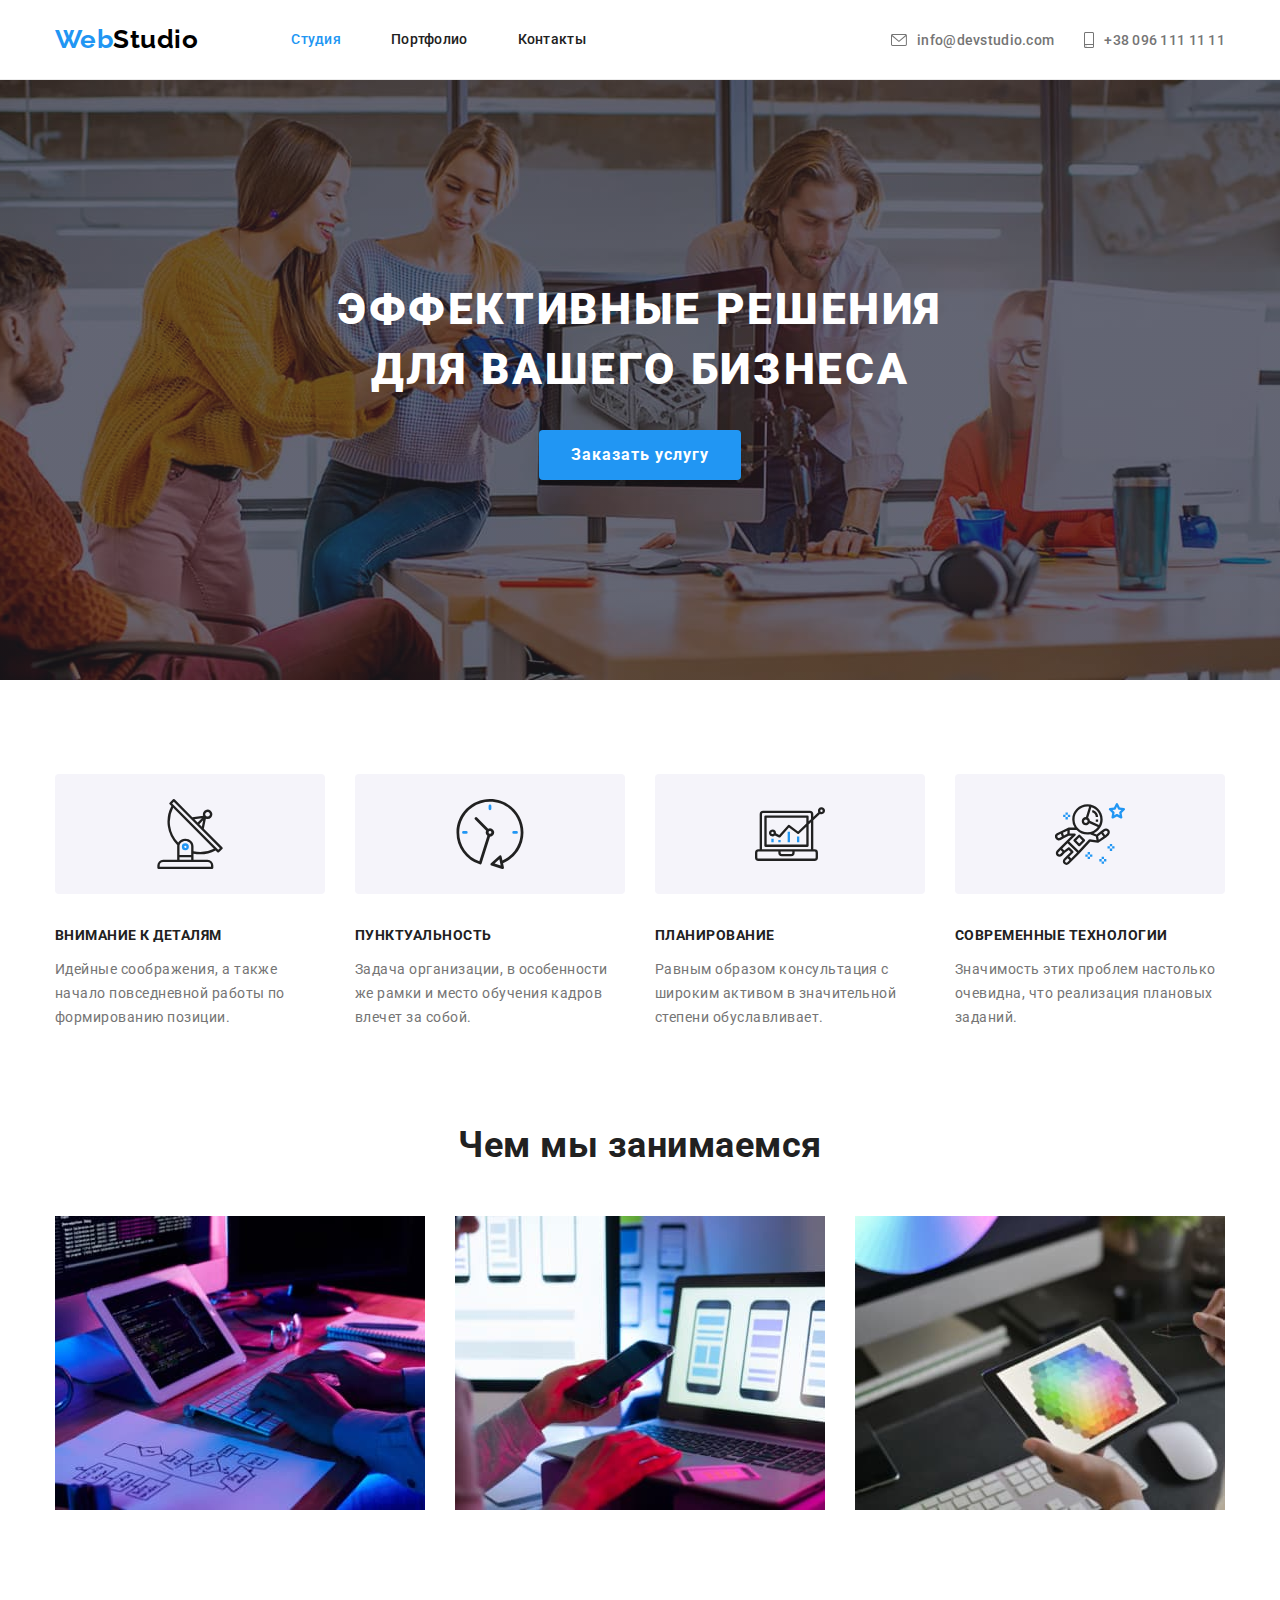
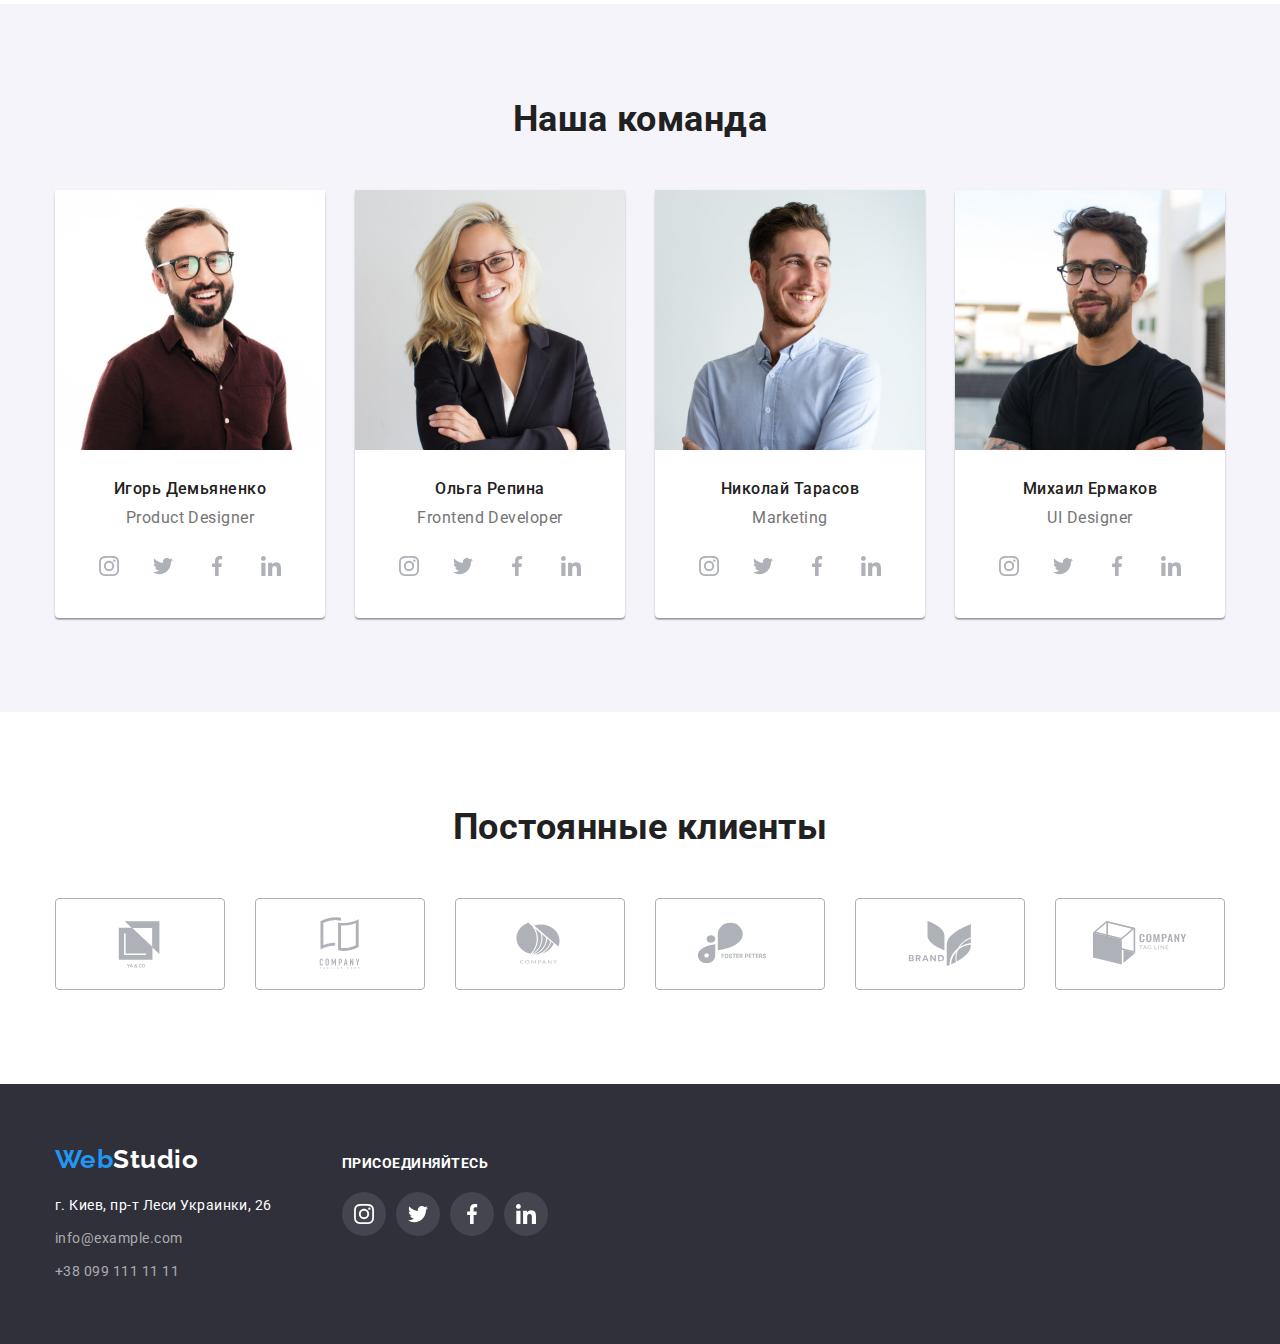
==== commit bf5a4baa: "v1.02 add Mentor comments corrected" ====
--- a/index.html
+++ b/index.html
@@ -13,7 +13,6 @@
 	<link rel="stylesheet" href="./css/styles.css" />
 </head>
 <body>
-
 	<header class="header">
 		<div class="header-wrap container">
 			<nav class="nav">
@@ -60,51 +59,58 @@
 	</header>
 
 	<main>
-
 		<!-- Hero section -->
-		<section class="hero-section overlay">
+		<section class="hero-section">
 			<div class="container">
 				<h1 class="hero-title">Эффективные решения для вашего бизнеса</h1>
 				<button class="hero-btn" type="button">Заказать услугу</button>
 			</div>
 		</section>
-				
+		
 		<!-- Features section -->
 		<section class="section features-section">
 			<div class="container">
 				<h2 class="visually-hidden">Важные качества для Вашего бизнеса</h2>
 				<ul class="features">
 					<li class="features-item">
-						<svg class="icon-features" width="270" height="120">
-							<use href="./images/icons.svg#icon-features-1" ></use>
-						</svg>
+						<div class="icon-features">
+							<svg width="70" height="70">
+								<use href="./images/icons.svg#icon-features-1"></use>
+							</svg>
+						</div>
 						<h3 class="features-title">Внимание к деталям</h3>
 						<p>
 							Идейные соображения, а также начало повседневной работы по формированию позиции.
 						</p>
 					</li>
 					<li class="features-item">
-						<svg class="icon-features" width="270" height="120">
-							<use href="./images/icons.svg#icon-features-2"></use>
-						</svg>
+						<div class="icon-features">
+							<svg width="70" height="70">
+								<use href="./images/icons.svg#icon-features-2"></use>
+							</svg>
+						</div>
 						<h3 class="features-title">Пунктуальность</h3>
 						<p>
 							Задача организации, в особенности же рамки и место обучения кадров влечет за собой.
 						</p>
 					</li>
 					<li class="features-item">
-						<svg class="icon-features" width="270" height="120">
-							<use href="./images/icons.svg#icon-features-3"></use>
-						</svg>
+						<div class="icon-features">
+							<svg width="70" height="70">
+								<use href="./images/icons.svg#icon-features-3"></use>
+							</svg>
+						</div>
 						<h3 class="features-title">Планирование</h3>
 						<p>
 							Равным образом консультация с широким активом в значительной степени обуславливает.
 						</p>
 					</li>
 					<li class="features-item">
-						<svg class="icon-features" width="270" height="120">
-							<use href="./images/icons.svg#icon-features-4"></use>
-						</svg>
+						<div class="icon-features">
+							<svg width="70" height="70">
+								<use href="./images/icons.svg#icon-features-4"></use>
+							</svg>
+						</div>
 						<h3 class="features-title">Современные технологии</h3>
 						<p>
 							Значимость этих проблем настолько очевидна, что реализация плановых заданий.
@@ -296,42 +302,42 @@
 				<ul class="clients">
 					<li class="clients-item">
 						<a class="clients-link" href="#!">
-							<svg class="icon-clients" width="41" height="47">
+							<svg class="icon-clients" width="106" height="60">
 								<use href="./images/icons.svg#icon-our-regular-clients-1"></use>
 							</svg>
 						</a>
 					</li>
 					<li class="clients-item">
 						<a class="clients-link" href="#!">
-							<svg class="icon-clients" width="40" height="52">
+							<svg class="icon-clients" width="106" height="60">
 								<use href="./images/icons.svg#icon-our-regular-clients-2"></use>
 							</svg>
 						</a>
 					</li>
 					<li class="clients-item">
 						<a class="clients-link" href="#!">
-							<svg class="icon-clients" width="43" height="41">
+							<svg class="icon-clients" width="106" height="60">
 								<use href="./images/icons.svg#icon-our-regular-clients-3"></use>
 							</svg>
 						</a>
 					</li>
 					<li class="clients-item">
 						<a class="clients-link" href="#!">
-							<svg class="icon-clients" width="84" height="41">
+							<svg class="icon-clients" width="106" height="60">
 								<use href="./images/icons.svg#icon-our-regular-clients-4"></use>
 							</svg>
 						</a>
 					</li>
 					<li class="clients-item">
 						<a class="clients-link" href="#!">
-							<svg class="icon-clients" width="63" height="45">
+							<svg class="icon-clients" width="106" height="60">
 								<use href="./images/icons.svg#icon-our-regular-clients-5"></use>
 							</svg>
 						</a>
 					</li>
 					<li class="clients-item">
 						<a class="clients-link" href="#!">
-							<svg class="icon-clients" width="94" height="44">
+							<svg class="icon-clients" width="106" height="60">
 								<use href="./images/icons.svg#icon-our-regular-clients-6"></use>
 							</svg>
 						</a>
@@ -339,7 +345,6 @@
 				</ul>
 			</div>
 		</section>
-		
 	</main>
 
 	<footer class="footer">
@@ -369,8 +374,8 @@
 					</ul>
 				</address>
 			</div>
-			<div class="footer-social-wrap">
-				<p class="footer-social-text">
+			<div class="footer-socials-wrap">
+				<p class="footer-socials-text">
 					Присоединяйтесь
 				</p>
 				<ul class="socials">
@@ -403,9 +408,8 @@
 						</a>
 					</li>
 				</ul>
-			</div>			
+			</div>
 		</div>
 	</footer>
-
 </body>
 </html>--- a/css/styles.css
+++ b/css/styles.css
@@ -3,24 +3,21 @@
 :root {
   --title-primary-color: #ffffff;
   --title-secondary-color: #212121;
+  --accent-color: #2196f3;
 
   --text-primary-color: #757575;
   --text-secondary-color: #212121;
   --text-tertiary-color: #ffffff;
-  --accent-color: #2196f3;
-  --icon-primary-color: #afb1b8;
 
   --background-primary: #ffffff;
   --background-secondary: #2f303a;
   --background-tertiary: #f5f4fa;
 
+  --header-bottom-line: #ececec;
   --logo-second-part-header: #000000;
   --logo-second-part-footer: #ffffff;
-
-  --header-bottom-line: #ececec;
+  --icon-primary-color: #afb1b8;
   --background-hero-btn-hvr: #188ce8;
-  --background-filter-btn: #f5f4fa;
-
   --contacts-footer: rgba(255, 255, 255, 0.6);
   --background-footer-social: rgba(255, 255, 255, 0.1);
 }
@@ -207,28 +204,30 @@
 /* ?hero section */
 
 .hero-section {
+  margin-left: auto;
+  margin-right: auto;
   padding-top: 200px;
   padding-bottom: 200px;
-
   text-align: center;
-}
-
-.overlay {
+
+  max-width: 1600px;
   height: 600px;
+
   background-color: var(--background-secondary);
   background-image: linear-gradient(
       to right,
       rgba(47, 48, 58, 0.4),
       rgba(47, 48, 58, 0.4)
     ),
-    url(../images/hero.jpg);
+    url('../images/hero.jpg');
   background-repeat: no-repeat;
   background-position: center;
+  background-size: cover;
 }
 
 .hero-title {
+  width: 59%;
   margin-bottom: 30px;
-  width: 59%;
   margin-right: auto;
   margin-left: auto;
 
@@ -282,7 +281,16 @@
 }
 
 .icon-features {
+  display: flex;
+  justify-content: center;
+  align-items: center;
+
+  width: 270px;
+  height: 120px;
   margin-bottom: 30px;
+
+  background-color: var(--background-tertiary);
+  border-radius: 4px;
 }
 
 .features-title {
@@ -326,9 +334,7 @@
 
 .team-inner {
   padding-top: 30px;
-  padding-left: 32px;
   padding-bottom: 30px;
-  padding-right: 32px;
 }
 
 .team-title {
@@ -345,6 +351,7 @@
 
 .team-socials {
   display: flex;
+  justify-content: center;
 }
 
 .team-socials-item + .team-socials-item {
@@ -392,12 +399,11 @@
   display: flex;
   justify-content: center;
   align-items: center;
-  padding: 16px 32px;
   height: 92px;
 
+  color: var(--icon-primary-color);
   border: 1px solid var(--icon-primary-color);
   border-radius: 4px;
-  color: var(--icon-primary-color);
 }
 
 .clients-link:hover,
@@ -433,7 +439,7 @@
   letter-spacing: 0.03em;
   color: var(--text-secondary-color);
 
-  background-color: var(--background-filter-btn);
+  background-color: var(--background-tertiary);
   border: 1px transparent;
   border-radius: 4px;
 
@@ -466,16 +472,18 @@
   margin-bottom: 30px;
 }
 
-.portfolio-item:hover,
-.portfolio-item:focus {
-  box-shadow: 0px 2px 2px rgba(0, 0, 0, 0.12), 0px 1px 2px rgba(0, 0, 0, 0.08);
-}
-
 .portfolio-link {
+  display: block;
+
   font-weight: normal;
   font-size: 16px;
   line-height: 1.87;
   color: var(--text-primary-color);
+}
+
+.portfolio-link:hover,
+.portfolio-link:focus {
+  box-shadow: 1px 4px 6px rgba(0, 0, 0, 0.16), 0px 4px 4px rgba(0, 0, 0, 0.06);
 }
 
 .portfolio-text-wrap {
@@ -507,6 +515,7 @@
 
 .footer-wrap {
   display: flex;
+  align-items: baseline;
 }
 
 .address {
@@ -539,12 +548,11 @@
   color: var(--accent-color);
 }
 
-.footer-social-wrap {
+.footer-socials-wrap {
   margin-left: 70px;
-  padding-top: 12px;
-}
-
-.footer-social-text {
+}
+
+.footer-socials-text {
   margin-bottom: 20px;
 
   font-weight: 700;
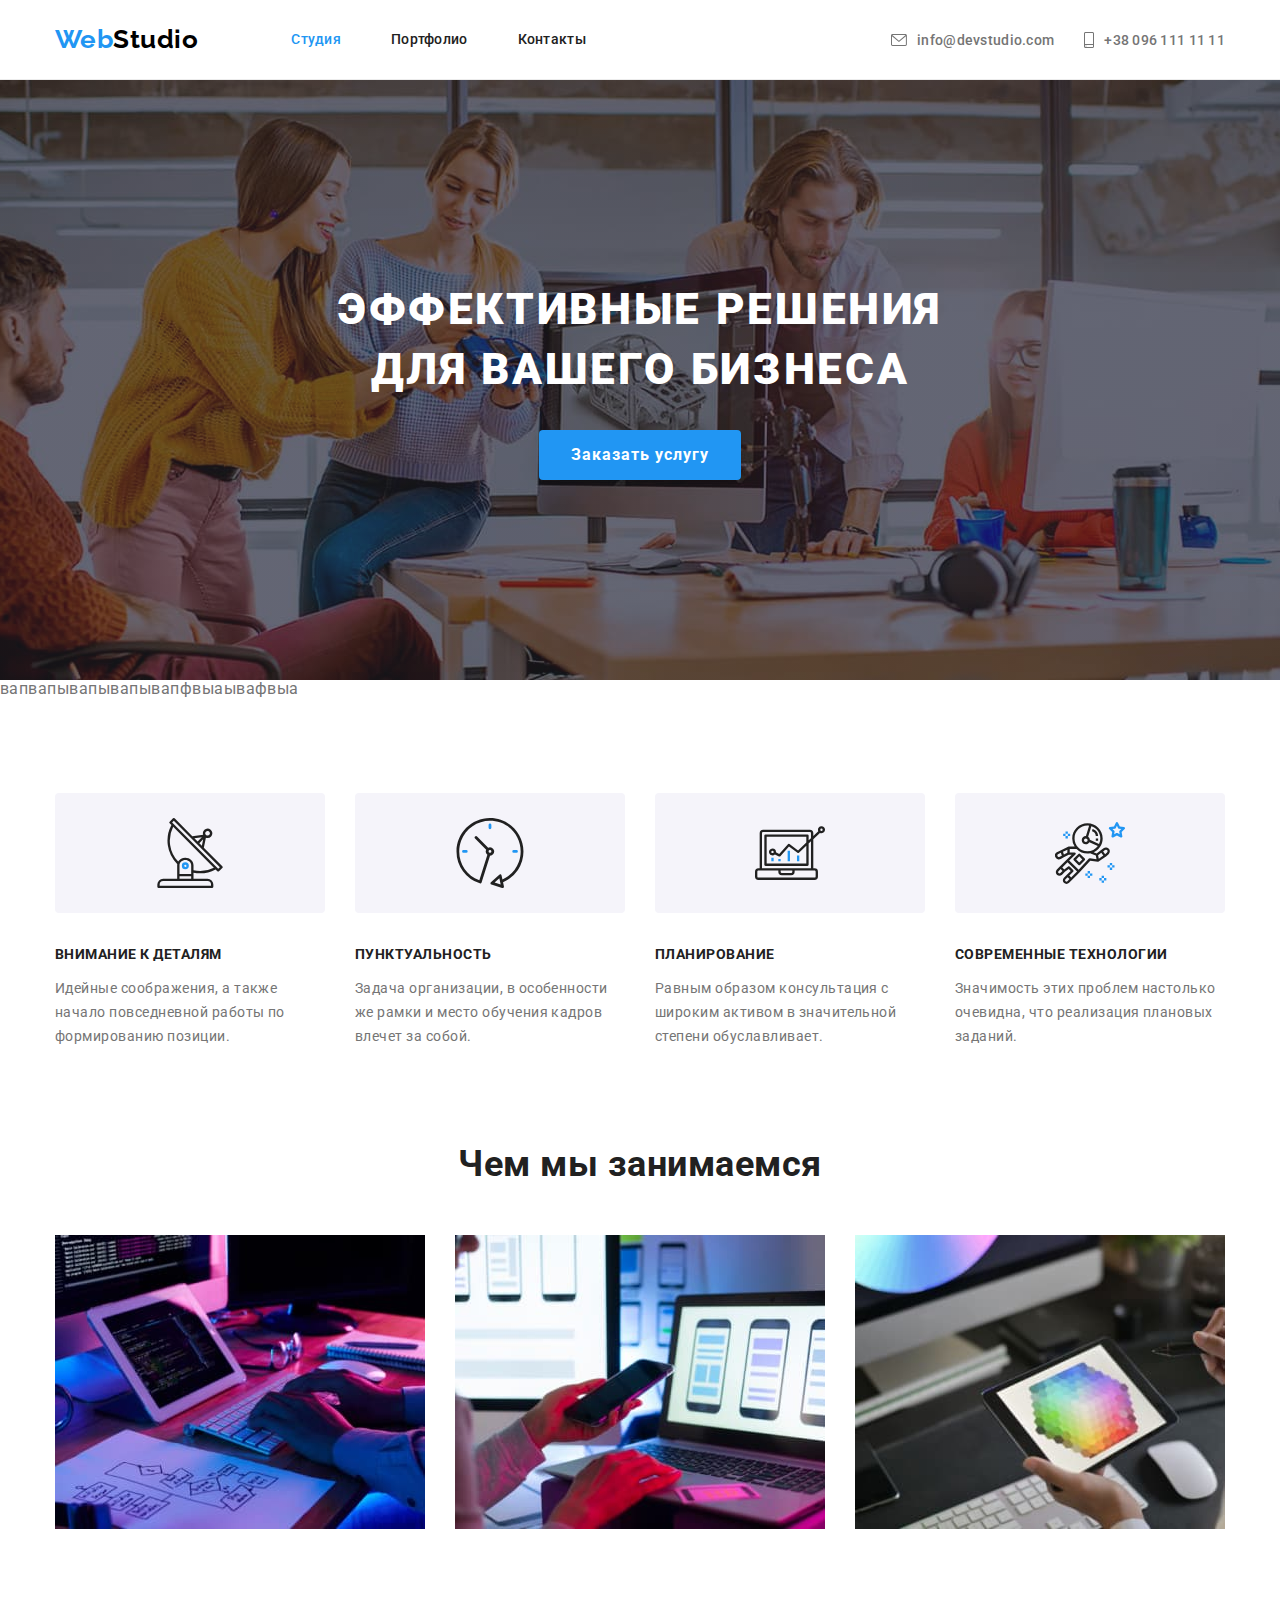
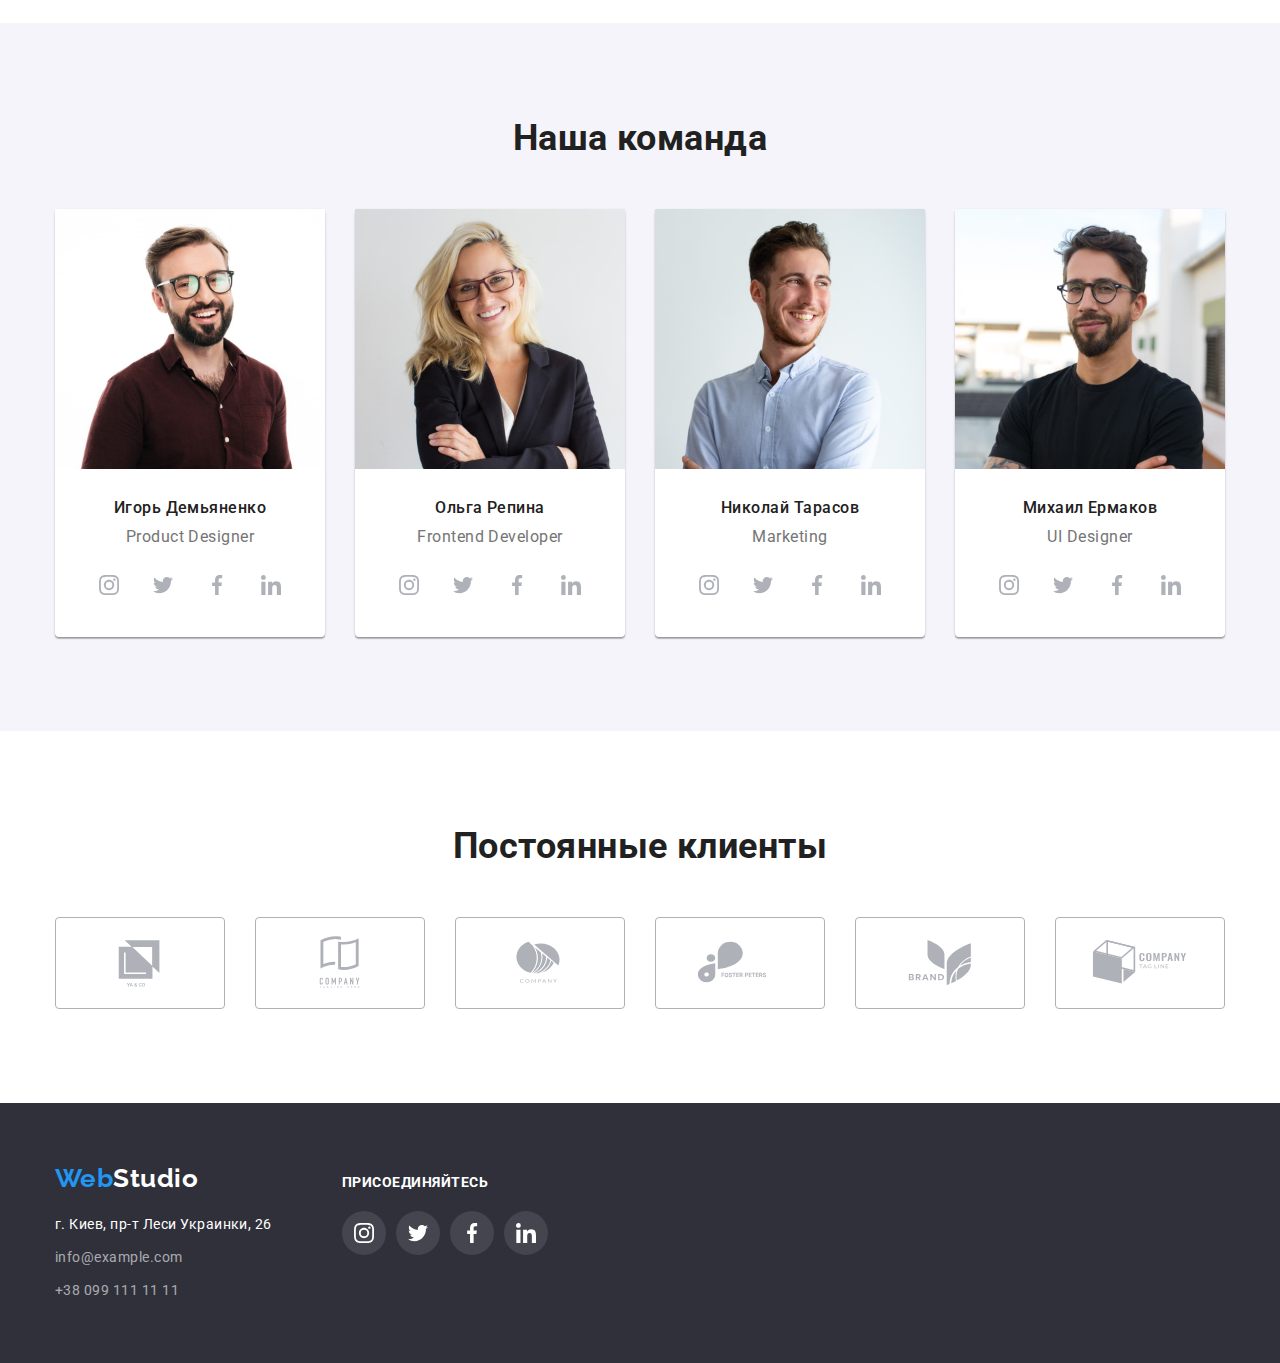
==== commit e5d02a96: "Update index.html" ====
--- a/index.html
+++ b/index.html
@@ -66,7 +66,7 @@
 				<button class="hero-btn" type="button">Заказать услугу</button>
 			</div>
 		</section>
-		
+		вапвапывапывапывапфвыаывафвыа
 		<!-- Features section -->
 		<section class="section features-section">
 			<div class="container">
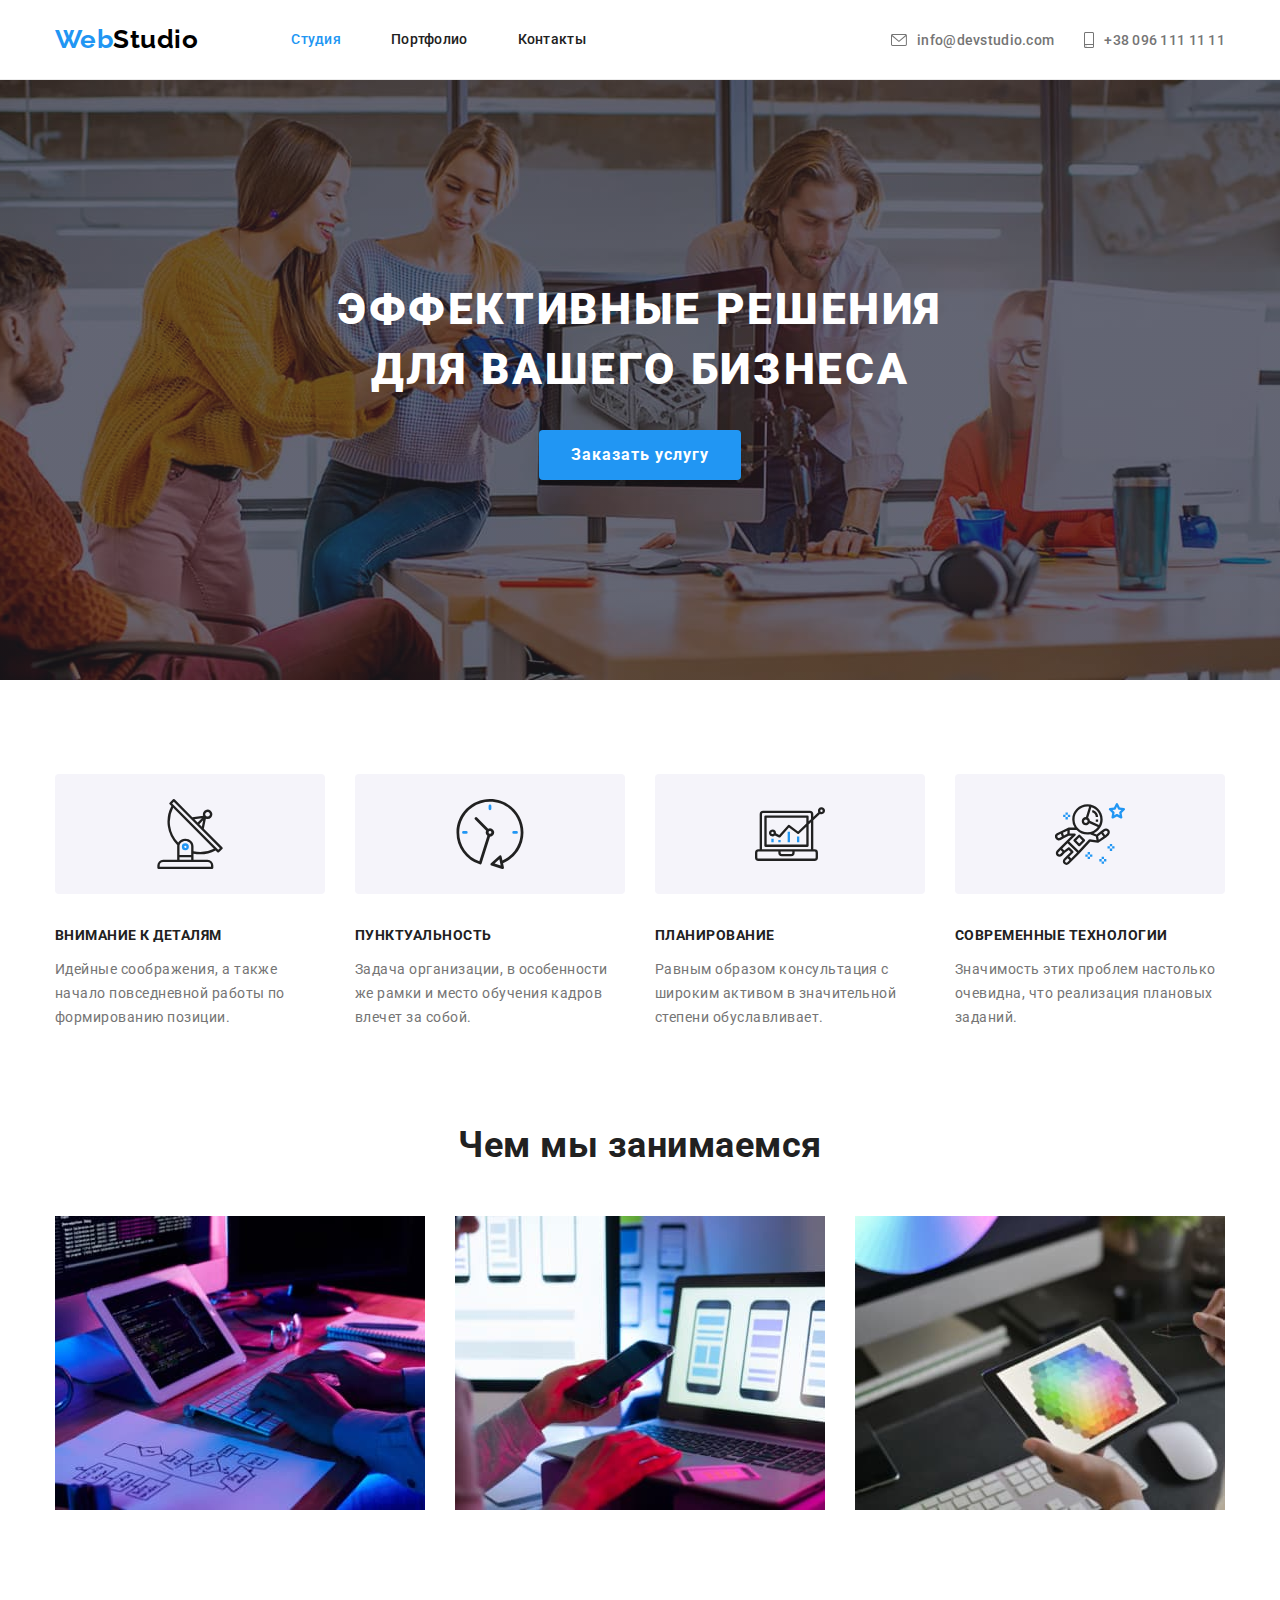
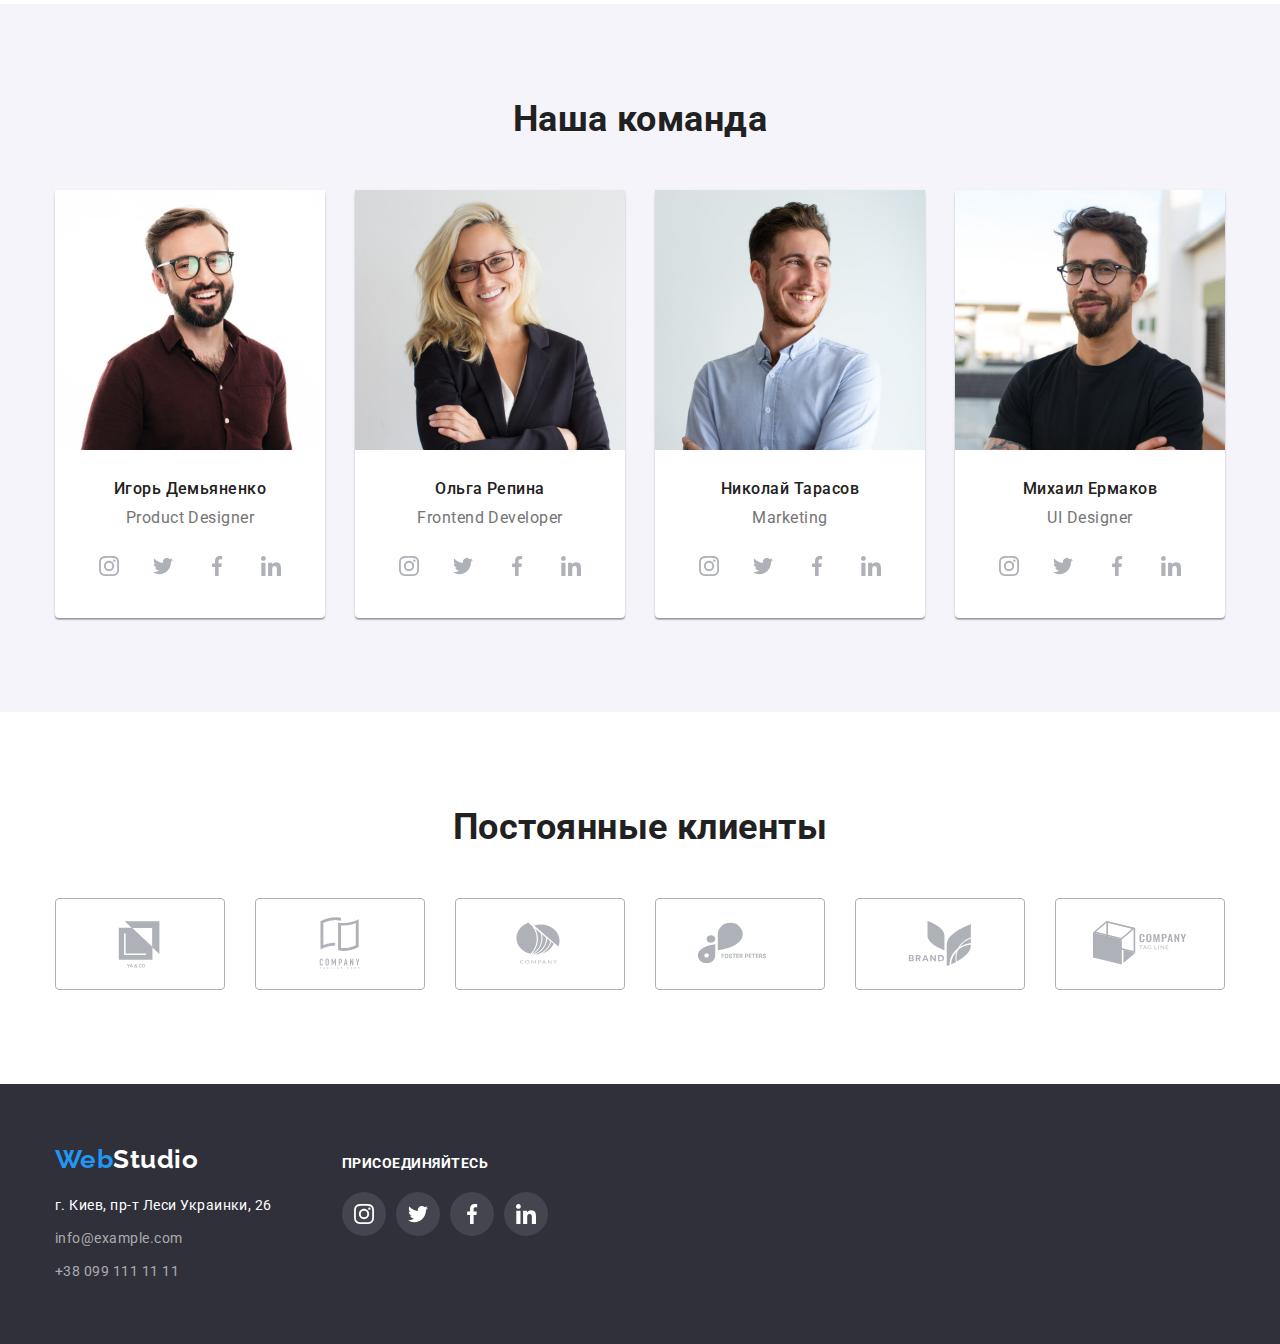
==== commit e4637465: "Update index.html" ====
--- a/index.html
+++ b/index.html
@@ -66,7 +66,7 @@
 				<button class="hero-btn" type="button">Заказать услугу</button>
 			</div>
 		</section>
-		вапвапывапывапывапфвыаывафвыа
+		
 		<!-- Features section -->
 		<section class="section features-section">
 			<div class="container">
